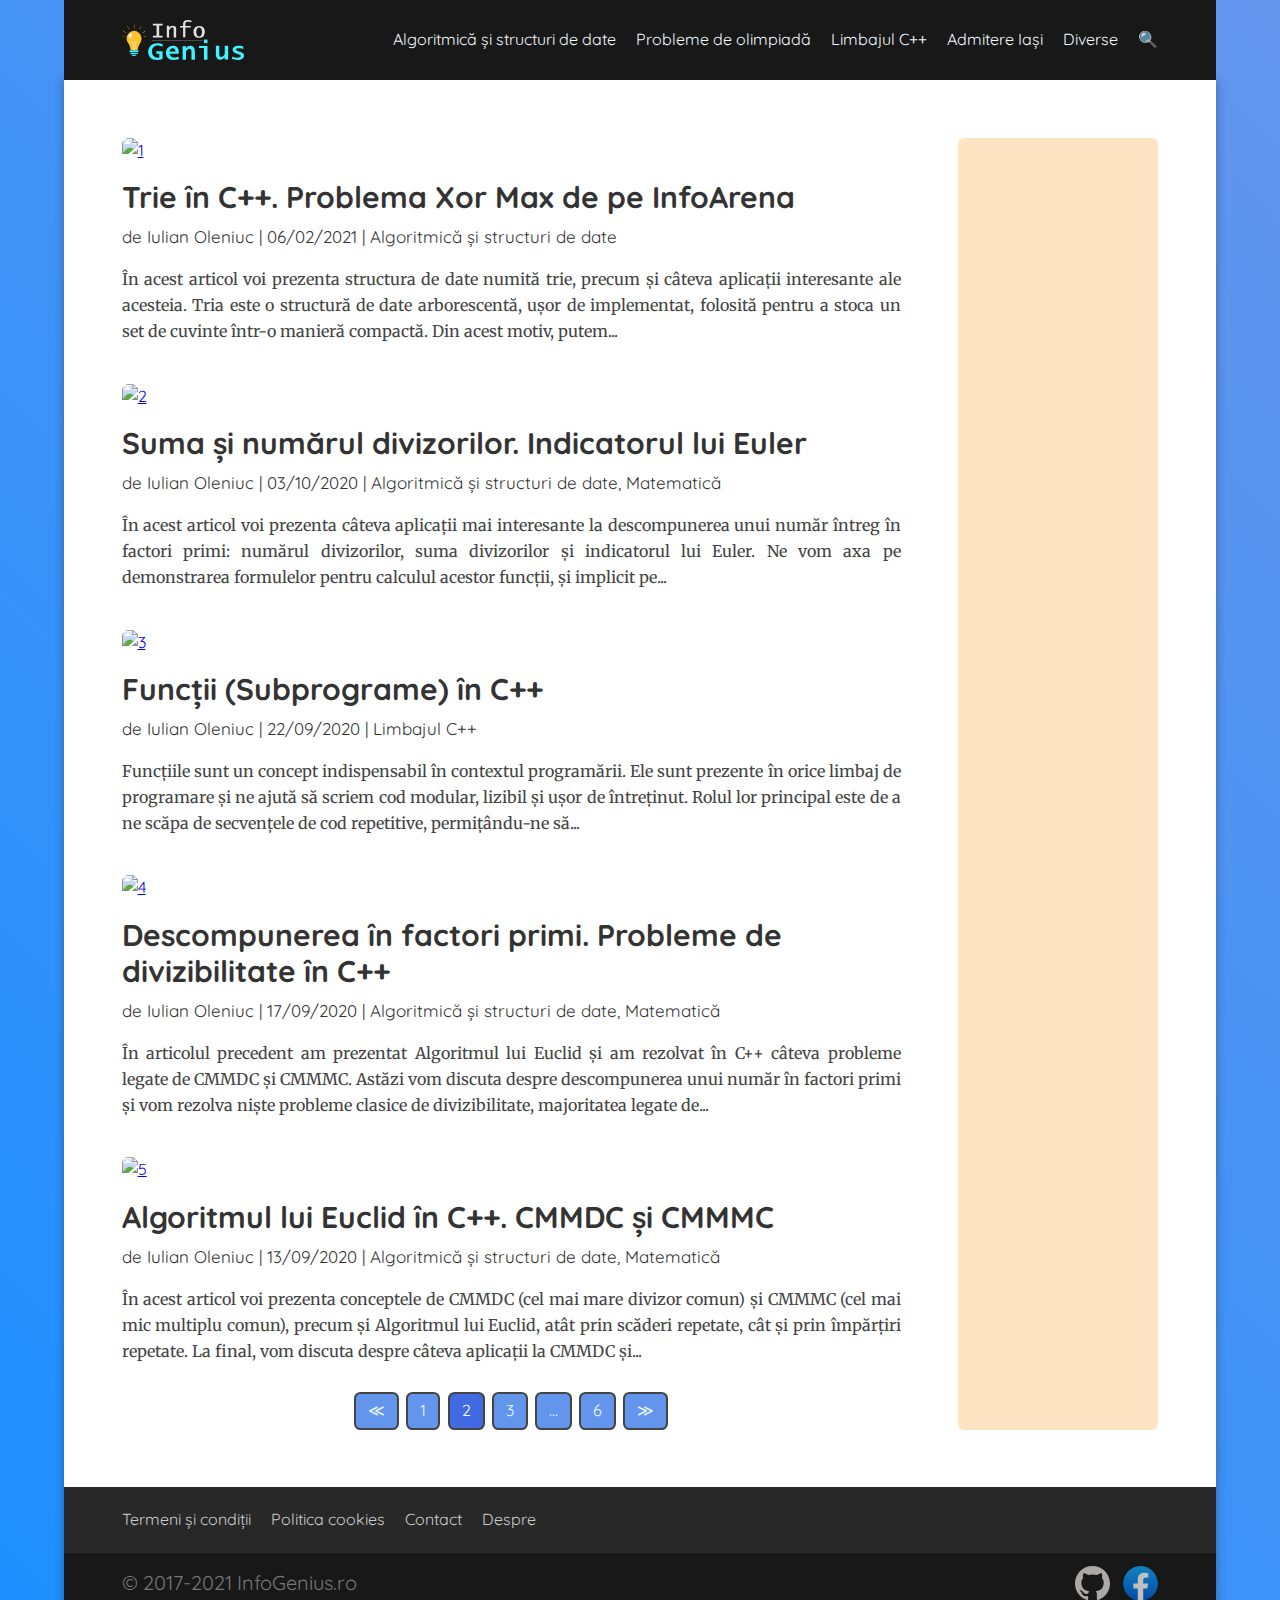
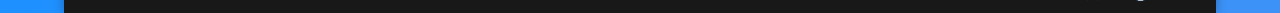
==== index.html @ e190d0b4 "Added pagination" ====
<!DOCTYPE html>
<html lang="ro-RO">
  <head>
    <meta http-equiv="x-ua-compatible" content="ie=edge">
    <meta http-equiv="content-type" content="text/html; charset=UTF-8">
    <meta name="description" content="InfoGenius este un blog despre informatică și programare, unde prezentăm algoritmi celebri, rezolvăm probleme de olimpiadă și scriem tutoriale despre limbajul C++.">
    <meta name="keywords" content="informatică, programare, algoritmică, olimpiadă, c++">
    <meta name="author" content="Iulian Oleniuc">
    <meta name="viewport" content="width=device-width, initial-scale=1, maximum-scale=1, user-scalable=0">
    <link rel="stylesheet" href="style.css">
    <link rel="icon" href="favicon.png" sizes="314x314">
    <title>InfoGenius – Blog despre informatică și programare</title>
  </head>

  <body>
    <div class="main-container">
      <header>
        <nav>
          <div class="logo">
            <a href="index.html">
              <img src="logo.svg" alt="logo">
            </a>
            <span>v2.0</span>
          </div>
          <div class="categories">
            <ul class="small-screen">
              <li><a href="https://infogenius.ro/category/algoritmica-structuri-de-date/">📚</a></li>
              <li><a href="https://infogenius.ro/category/probleme-olimpiada/">🏅</a></li>
              <li><a href="https://infogenius.ro/category/limbajul-cpp/">👨‍💻</a></li>
              <li><a href="https://infogenius.ro/category/admitere-iasi/">🎓</a></li>
              <li><a href="https://infogenius.ro/category/diverse/">🎈</a></li>
              <li><a href="#!">🔍</a></li>
            </ul>
            <ul class="medium-screen">
              <li><a href="https://infogenius.ro/category/algoritmica-structuri-de-date/">Algoritmică</a></li>
              <li><a href="https://infogenius.ro/category/probleme-olimpiada/">Olimpiadă</a></li>
              <li><a href="https://infogenius.ro/category/limbajul-cpp/">C++</a></li>
              <li><a href="https://infogenius.ro/category/admitere-iasi/">Admitere</a></li>
              <li><a href="https://infogenius.ro/category/diverse/">Diverse</a></li>
              <li><a href="#!">🔍</a></li>
            </ul>
            <ul class="big-screen">
              <li><a href="https://infogenius.ro/category/algoritmica-structuri-de-date/">Algoritmică și structuri de date</a></li>
              <li><a href="https://infogenius.ro/category/probleme-olimpiada/">Probleme de olimpiadă</a></li>
              <li><a href="https://infogenius.ro/category/limbajul-cpp/">Limbajul C++</a></li>
              <li><a href="https://infogenius.ro/category/admitere-iasi/">Admitere Iași</a></li>
              <li><a href="https://infogenius.ro/category/diverse/">Diverse</a></li>
              <li><a href="#!">🔍</a></li>
            </ul>
          </div>
        </nav>
      </header>

      <section>
        <div class="article-list">
          <article>
            <a href="https://infogenius.ro/trie-aplicatii/">
              <img src="https://infogenius.ro/wp-content/uploads/2021/02/trie-cpp-1080x675.png.webp" alt="1">
            </a>
            <h2>
              <a href="https://infogenius.ro/trie-aplicatii/">
                Trie în C++. Problema Xor Max de pe InfoArena
              </a>
            </h2>
            <div class="article-meta">de Iulian Oleniuc | 06/02/2021 | <a href="https://infogenius.ro/category/algoritmica-structuri-de-date/">Algoritmică și structuri de date</a></div>
            <p>În acest articol voi prezenta structura de date numită trie, precum și câteva aplicații interesante ale acesteia. Tria este o structură de date arborescentă, ușor de implementat, folosită pentru a stoca un set de cuvinte într-o manieră compactă. Din acest motiv, putem...</p>
          </article>
          <article>
            <a href="https://infogenius.ro/suma-si-numarul-divizorilor-indicatorul-lui-euler/">
              <img src="https://infogenius.ro/wp-content/uploads/2020/10/suma-si-numarul-divizorilor-indicatorul-lui-euler-reup-1080x675.png.webp" alt="2">
            </a>
            <h2>
              <a href="https://infogenius.ro/suma-si-numarul-divizorilor-indicatorul-lui-euler/">
                Suma și numărul divizorilor. Indicatorul lui Euler
              </a>
            </h2>
            <div class="article-meta">de Iulian Oleniuc | 03/10/2020 | <a href="https://infogenius.ro/category/algoritmica-structuri-de-date/">Algoritmică și structuri de date</a>, <a href="https://infogenius.ro/category/algoritmica-structuri-de-date/matematica/">Matematică</a></div>
            <p>În acest articol voi prezenta câteva aplicații mai interesante la descompunerea unui număr întreg în factori primi: numărul divizorilor, suma divizorilor și indicatorul lui Euler. Ne vom axa pe demonstrarea formulelor pentru calculul acestor funcții, și implicit pe...</p>
          </article>
          <article>
            <a href="https://infogenius.ro/functii-cpp/">
              <img src="https://infogenius.ro/wp-content/uploads/2020/09/functii-cpp-1080x675.png.webp" alt="3">
            </a>
            <h2>
              <a href="https://infogenius.ro/functii-cpp/">
                Funcții (Subprograme) în C++
              </a>
            </h2>
            <div class="article-meta">de Iulian Oleniuc | 22/09/2020 | <a href="https://infogenius.ro/category/limbajul-cpp/">Limbajul C++</a></div>
            <p>Funcțiile sunt un concept indispensabil în contextul programării. Ele sunt prezente în orice limbaj de programare și ne ajută să scriem cod modular, lizibil și ușor de întreținut. Rolul lor principal este de a ne scăpa de secvențele de cod repetitive, permițându-ne să...</p>
          </article>
          <article>
            <a href="https://infogenius.ro/descompunerea-in-factori-primi-cpp/">
              <img src="https://infogenius.ro/wp-content/uploads/2020/09/descompunerea-in-factori-primi-cpp-1080x675.png.webp" alt="4">
            </a>
            <h2>
              <a href="https://infogenius.ro/descompunerea-in-factori-primi-cpp/">
                Descompunerea în factori primi. Probleme de divizibilitate în C++
              </a>
            </h2>
            <div class="article-meta">de Iulian Oleniuc | 17/09/2020 | <a href="https://infogenius.ro/category/algoritmica-structuri-de-date/">Algoritmică și structuri de date</a>, <a href="https://infogenius.ro/category/algoritmica-structuri-de-date/matematica/">Matematică</a></div>
            <p>În articolul precedent am prezentat Algoritmul lui Euclid și am rezolvat în C++ câteva probleme legate de CMMDC și CMMMC. Astăzi vom discuta despre descompunerea unui număr în factori primi și vom rezolva niște probleme clasice de divizibilitate, majoritatea legate de...</p>
          </article>
          <article>
            <a href="https://infogenius.ro/algoritmul-lui-euclid-cpp/">
              <img src="https://infogenius.ro/wp-content/uploads/2020/09/algoritmul-lui-euclid-cmmdc-cmmmc-1080x675.png.webp" alt="5">
            </a>
            <h2>
              <a href="https://infogenius.ro/algoritmul-lui-euclid-cpp/">
                Algoritmul lui Euclid în C++. CMMDC și CMMMC
              </a>
            </h2>
            <div class="article-meta">de Iulian Oleniuc | 13/09/2020 | <a href="https://infogenius.ro/category/algoritmica-structuri-de-date/">Algoritmică și structuri de date</a>, <a href="https://infogenius.ro/category/algoritmica-structuri-de-date/matematica/">Matematică</a></div>
            <p>În acest articol voi prezenta conceptele de CMMDC (cel mai mare divizor comun) și CMMMC (cel mai mic multiplu comun), precum și Algoritmul lui Euclid, atât prin scăderi repetate, cât și prin împărțiri repetate. La final, vom discuta despre câteva aplicații la CMMDC și...</p>
          </article>
          <div class="pagination">
            <span>
              <a href="https://infogenius.ro/page/1/">≪</a>
            </span>
            <span>
              <a href="https://infogenius.ro/page/1/">1</a>
            </span>
            <span class="active">
              <a href="index.html">2</a>
            </span>
            <span>
              <a href="https://infogenius.ro/page/3/">3</a>
            </span>
            <span class="separator">…</span>
            <span>
              <a href="https://infogenius.ro/page/6/">6</a>
            </span>
            <span>
              <a href="https://infogenius.ro/page/3/">≫</a>
            </span>
          </div>
        </div>

        <div class="sidebar">
        </div>
      </section>

      <footer>
        <nav>
          <ul>
            <li><a href="https://infogenius.ro/termeni-conditii/">Termeni și condiții</a></li>
            <li><a href="https://infogenius.ro/politica-cookies/">Politica cookies</a></li>
            <li><a href="https://infogenius.ro/contact/">Contact</a></li>
            <li><a href="https://infogenius.ro/despre/">Despre</a></li>
          </ul>
        </nav>
        <div class="footer-info">
          <div>© 2017-2021 <a href="index.html">InfoGenius.ro</a></div>
          <ul>
            <li>
              <a href="https://github.com/Gareth618/infogenius/" target="_blank">
                <img src="github.svg" alt="GitHub" id="github">
              </a>
            </li>
            <li>
              <a href="https://www.facebook.com/infogenius.ro/" target="_blank">
                <img src="facebook.svg" alt="FaceBook">
              </a>
            </li>
          </ul>
        </div>
      </footer>
    </div>
  </body>
</html>
---- style.css ----
@import url('https://fonts.googleapis.com/css2?family=Quicksand:wght@600;700&display=swap');
@import url('https://fonts.googleapis.com/css2?family=Merriweather:wght@400&display=swap');

* {
  box-sizing: border-box;
  font-family: 'Quicksand', sans-serif;
  line-height: 1.618;
}

html {
  -webkit-font-smoothing: antialiased;
  -moz-osx-font-smoothing: grayscale;
}

h1,
h2,
h3,
h4,
h5,
h6 {
  line-height: 1.2;
}

@media (max-width: 800px) {
  .medium-screen {
    display: none;
  }
  .big-screen {
    display: none;
  }
}

@media (min-width: 801px) and (max-width: 1250px) {
  .small-screen {
    display: none;
  }
  .big-screen {
    display: none;
  }
}

@media (min-width: 1251px) {
  .small-screen {
    display: none;
  }
  .medium-screen {
    display: none;
  }
}

/* ======= BODY ======= */

body {
  padding: 0;
  margin: 0;
  background: linear-gradient(45deg, dodgerblue, cornflowerblue);
}

.main-container {
  margin: 0 auto;
  width: 90%;
  max-width: 1800px;
  box-shadow: 0 0 10px 0 rgba(0, 0, 0, .3);
}

/* ======= GENERAL NAV ======= */

nav {
  display: flex;
  padding: 20px 5%;
  flex-direction: row;
  justify-content: space-between;
  justify-items: center;
  align-items: center;
  align-content: center;
}

nav ul {
  width: fit-content;
  margin: 0;
  padding: 0;
}

nav li {
  height: 100%;
  display: inline;
  margin-right: 1rem;
}

nav li:last-child {
  margin-right: 0;
}

@media (max-width: 800px) {
  nav li {
    margin-right: .3rem;
  }
}

/* ======= TOP NAV ======= */

header {
  position: fixed;
  top: 0;
  width: 90%;
  max-width: 1800px;
}

header nav {
  height: 80px;
  background-color: #181818;
}

.logo {
  height: 100%;
  margin-right: 5%;
}

.logo img {
  height: 100%;
}

.logo a {
  text-decoration: none;
}

.logo span {
  color: aliceblue;
  margin-left: .3rem;
  font-size: 0;
  transition: .3s;
}

.logo:hover span {
  font-size: inherit;
  transition: .3s;
}

.categories a {
  display: inline-block;
  color: aliceblue;
  text-decoration: none;
  font-size: 1rem;
  transition: .3s;
}

@media (max-width: 800px) {
  .categories a {
    font-size: 1.5rem;
  }
  .categories a:hover {
    transform: scale(1.5);
  }
}

.categories a:hover {
  color: lightskyblue;
  transition: .3s;
}

/* ======= ARTICLE LIST ======= */

section {
  margin-top: 80px;
  display: flex;
  flex-direction: row;
  flex-wrap: wrap;
  background-color: white;
}

.article-list {
  width: calc(85% - 200px);
  margin: 5% 0 5% 5%;
}

.sidebar {
  width: 200px;
  margin: 5%;
  min-height: 100px;
  background-color: bisque;
  border-radius: .4rem;
}

@media (max-width: 1000px) {
  .article-list {
    width: 100%;
    margin: 5%;
  }
  .sidebar {
    margin-top: 0;
    width: 100%;
  }
}

article {
  margin-bottom: 5%;
}

article:last-child {
  margin-bottom: 0;
}

article:last-child p {
  margin-bottom: 0;
}

article img {
  width: 100%;
  border-radius: .4rem;
}

article h2 {
  margin-top: 1rem;
  margin-bottom: .5rem;
  font-size: 30px;
  color: #333;
}

article h2 a {
  line-height: inherit;
  color: inherit;
  text-decoration: none;
  transition: .3s;
}

article h2 a:hover {
  color: cornflowerblue;
  transition: .3s;
}

.article-meta {
  font-size: 17px;
  color: #333;
}

.article-meta a {
  color: inherit;
  text-decoration: none;
  transition: .3s;
}

.article-meta a:hover {
  color: cornflowerblue;
  transition: .3s;
}

article p {
  margin-top: 1rem;
  font-family: 'Merriweather', serif;
  font-size: 16px;
  color: #444;
}

@media (min-width: 801px) {
  article p {
    text-align: justify;
  }
}

@media (max-width: 800px) {
  header {
    width: 100%;
  }
  .main-container {
    width: 100%;
  }
}

/* ======= PAGINATION ======= */

.pagination {
  margin-top: -1.5%;
  text-align: center;
  font-size: 1rem;
  color: aliceblue;
}

.pagination span {
  display: inline-block;
  margin: 0 .1rem;
  padding: 4px 12px;
  border: 2px solid #444;
  border-radius: .4rem;
  background-color: cornflowerblue;
  transition: .3s;
}

.pagination span:hover {
  background-color: dodgerblue;
  transition: .3s;
}

.pagination span.active {
  color: white;
  background-color: royalblue;
}

.pagination span.separator:hover {
  cursor: default;
  background-color: cornflowerblue;
}

.pagination a {
  color: inherit;
  text-decoration: none;
}

/* ======= BOTTOM NAV ======= */

footer nav {
  min-height: 60px;
  background-color: #282828;
}

footer nav a {
  display: inline-block;
  color: #ccc;
  text-decoration: none;
  font-size: 1rem;
  transition: .3s;
}

footer nav a:hover {
  color: #fff;
  transition: .3s;
}

.footer-info {
  height: 60px;
  display: flex;
  flex-direction: row;
  justify-content: space-between;
  background-color: #181818;
  padding: 20px 5%;
  align-items: center;
  font-size: 20px;
  color: #777;
}

.footer-info a {
  color: inherit;
  text-decoration: none;
  transition: .3s;
}

.footer-info a:hover {
  color: #ccc;
  transition: .3s;
}

.footer-info ul {
  width: fit-content;
  height: 35px;
  margin: 0;
  padding: 0;
}

.footer-info li {
  display: inline;
  margin-right: .5rem;
}

.footer-info li:last-child {
  margin-right: 0;
}

@media (max-width: 800px) {
  .footer-info li {
    margin-right: .3rem;
  }
}

.footer-info img {
  height: 100%;
  filter: brightness(.75);
  transition: .3s;
}

.footer-info img:hover {
  filter: brightness(1);
  transition: .3s;
}

#github {
  filter: invert(1) brightness(.75);
}

#github:hover {
  filter: invert(1) brightness(1);
}
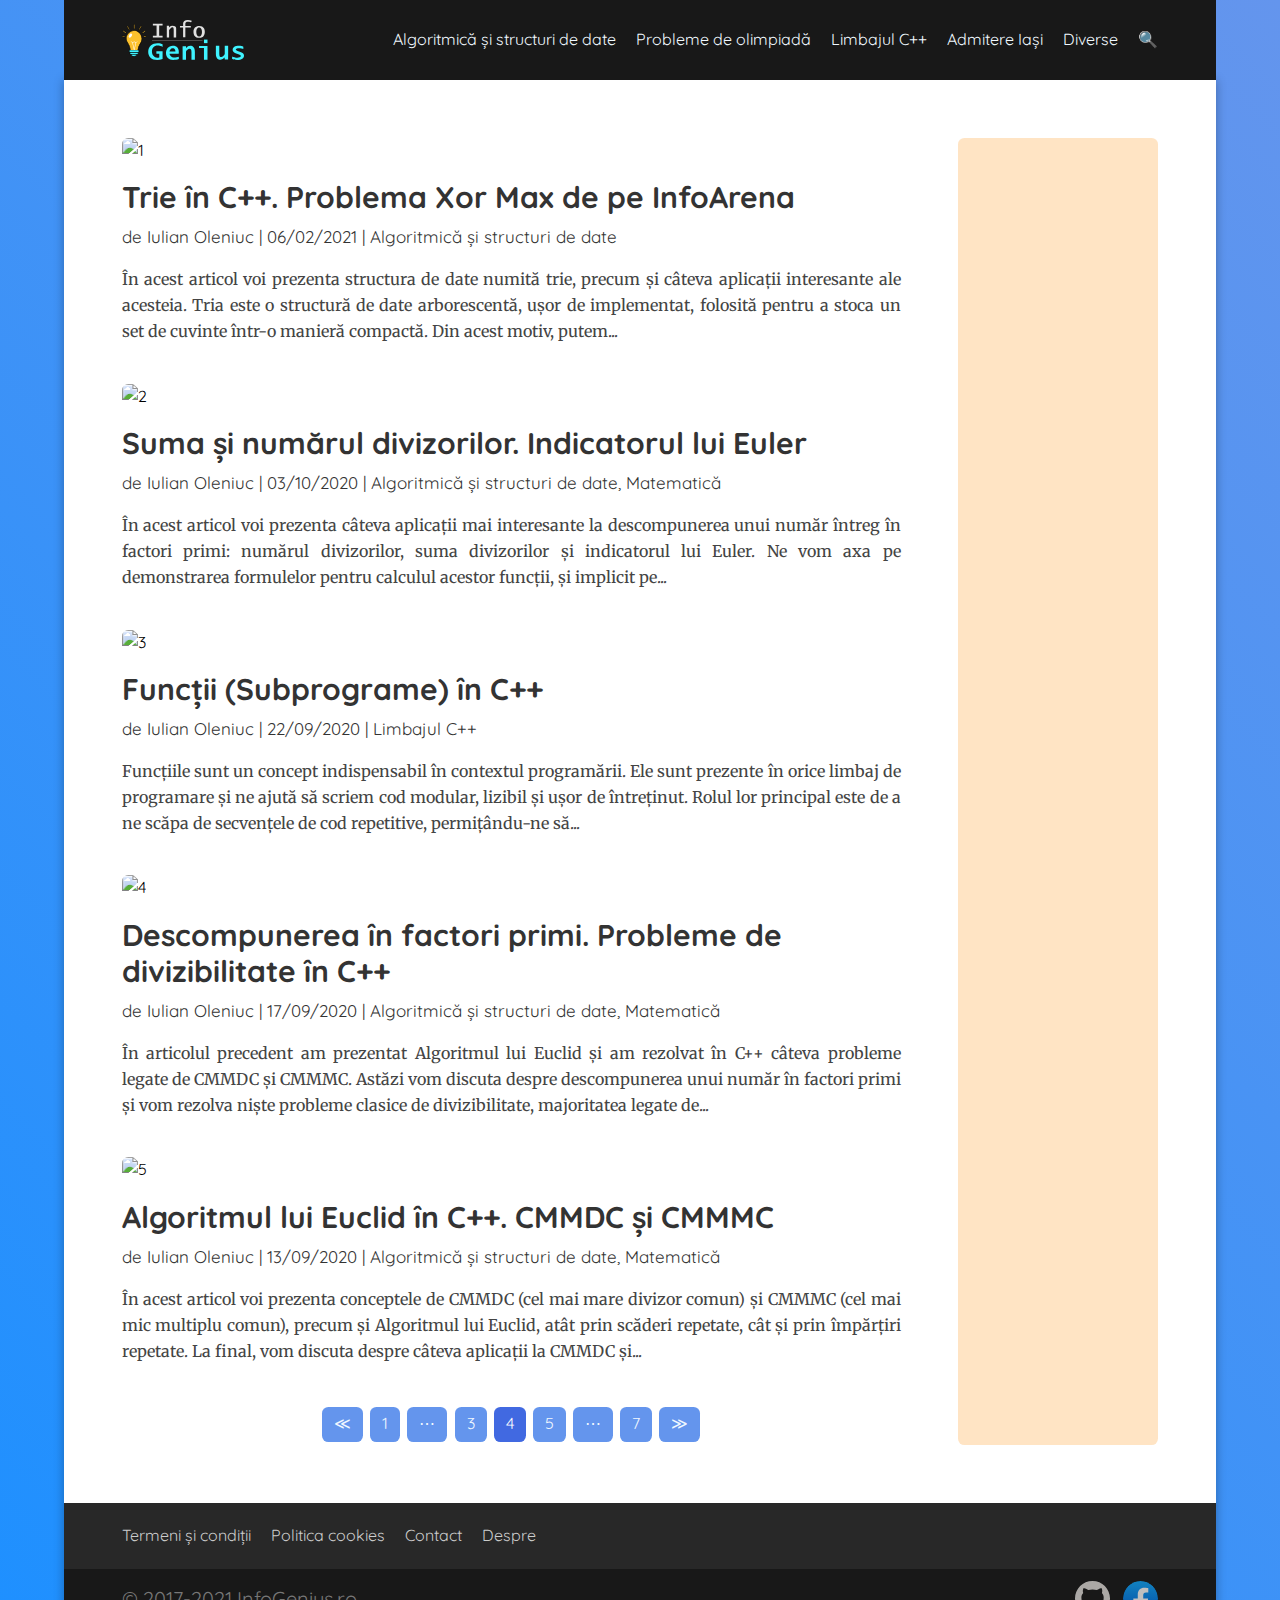
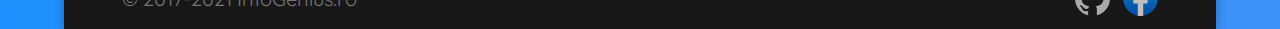
==== commit fd0d001c: "Some refactoring and new features" ====
--- a/index.html
+++ b/index.html
@@ -15,7 +15,7 @@
   <body>
     <div class="main-container">
       <header>
-        <nav>
+        <nav id="navbar">
           <div class="logo">
             <a href="index.html">
               <img src="logo.svg" alt="logo">
@@ -115,23 +115,27 @@
           </article>
           <div class="pagination">
             <span>
-              <a href="https://infogenius.ro/page/1/">≪</a>
+              <a href="https://infogenius.ro/page/3/">≪</a>
             </span>
             <span>
               <a href="https://infogenius.ro/page/1/">1</a>
             </span>
-            <span class="active">
-              <a href="index.html">2</a>
-            </span>
+            <span class="separator">⋯</span>
             <span>
               <a href="https://infogenius.ro/page/3/">3</a>
             </span>
-            <span class="separator">…</span>
-            <span>
-              <a href="https://infogenius.ro/page/6/">6</a>
+            <span class="active">
+              <a href="index.html">4</a>
             </span>
             <span>
-              <a href="https://infogenius.ro/page/3/">≫</a>
+              <a href="https://infogenius.ro/page/5/">5</a>
+            </span>
+            <span class="separator">⋯</span>
+            <span>
+              <a href="https://infogenius.ro/page/7/">7</a>
+            </span>
+            <span>
+              <a href="https://infogenius.ro/page/5/">≫</a>
             </span>
           </div>
         </div>
@@ -166,5 +170,18 @@
         </div>
       </footer>
     </div>
+
+    <script>
+      window.onscroll = function() {
+        if (document.body.scrollTop > 80 || document.documentElement.scrollTop > 80) {
+          document.getElementById("navbar").style.height = "60px";
+          document.getElementById("navbar").style.padding = "15px 5%";
+        }
+        else {
+          document.getElementById("navbar").style.height = "80px";
+          document.getElementById("navbar").style.padding = "20px 5%";
+        }
+      };
+    </script>
   </body>
 </html>
--- a/style.css
+++ b/style.css
@@ -21,6 +21,17 @@
   line-height: 1.2;
 }
 
+a {
+  color: inherit;
+  line-height: inherit;
+  text-decoration: none;
+  transition: color .3s;
+}
+
+a:hover {
+  transition: color .3s;
+}
+
 @media (max-width: 800px) {
   .medium-screen {
     display: none;
@@ -70,30 +81,24 @@
   padding: 20px 5%;
   flex-direction: row;
   justify-content: space-between;
-  justify-items: center;
   align-items: center;
-  align-content: center;
 }
 
 nav ul {
   width: fit-content;
   margin: 0;
   padding: 0;
+  cursor: default;
 }
 
 nav li {
-  height: 100%;
   display: inline;
-  margin-right: 1rem;
-}
-
-nav li:last-child {
-  margin-right: 0;
+  margin: 0 .5rem;
 }
 
 @media (max-width: 800px) {
   nav li {
-    margin-right: .3rem;
+    margin: 0 .15rem;
   }
 }
 
@@ -109,6 +114,17 @@
 header nav {
   height: 80px;
   background-color: #181818;
+  transition: .3s;
+}
+
+header ul {
+  margin-right: -.5rem;
+}
+
+@media (max-width: 800px) {
+  header ul {
+    margin-right: -.15rem;
+  }
 }
 
 .logo {
@@ -118,44 +134,41 @@
 
 .logo img {
   height: 100%;
-}
-
-.logo a {
-  text-decoration: none;
 }
 
 .logo span {
   color: aliceblue;
   margin-left: .3rem;
   font-size: 0;
-  transition: .3s;
+  transition: font-size .3s;
+  cursor: default;
 }
 
 .logo:hover span {
   font-size: inherit;
-  transition: .3s;
+  transition: font-size .3s;
 }
 
 .categories a {
   display: inline-block;
   color: aliceblue;
-  text-decoration: none;
   font-size: 1rem;
-  transition: .3s;
+  padding: .75rem 0;
 }
 
 @media (max-width: 800px) {
   .categories a {
     font-size: 1.5rem;
+    transition: transform .3s;
   }
   .categories a:hover {
     transform: scale(1.5);
+    transition: transform .3s;
   }
 }
 
 .categories a:hover {
   color: lightskyblue;
-  transition: .3s;
 }
 
 /* ======= ARTICLE LIST ======= */
@@ -187,21 +200,12 @@
     margin: 5%;
   }
   .sidebar {
-    margin-top: 0;
-    width: 100%;
+    display: none;
   }
 }
 
 article {
   margin-bottom: 5%;
-}
-
-article:last-child {
-  margin-bottom: 0;
-}
-
-article:last-child p {
-  margin-bottom: 0;
 }
 
 article img {
@@ -216,16 +220,8 @@
   color: #333;
 }
 
-article h2 a {
-  line-height: inherit;
-  color: inherit;
-  text-decoration: none;
-  transition: .3s;
-}
-
 article h2 a:hover {
-  color: cornflowerblue;
-  transition: .3s;
+  color: dodgerblue;
 }
 
 .article-meta {
@@ -233,15 +229,8 @@
   color: #333;
 }
 
-.article-meta a {
-  color: inherit;
-  text-decoration: none;
-  transition: .3s;
-}
-
 .article-meta a:hover {
-  color: cornflowerblue;
-  transition: .3s;
+  color: dodgerblue;
 }
 
 article p {
@@ -269,25 +258,21 @@
 /* ======= PAGINATION ======= */
 
 .pagination {
-  margin-top: -1.5%;
   text-align: center;
   font-size: 1rem;
   color: aliceblue;
+  cursor: default;
 }
 
 .pagination span {
   display: inline-block;
-  margin: 0 .1rem;
-  padding: 4px 12px;
-  border: 2px solid #444;
+  margin: .2rem .1rem;
   border-radius: .4rem;
   background-color: cornflowerblue;
-  transition: .3s;
 }
 
 .pagination span:hover {
   background-color: dodgerblue;
-  transition: .3s;
 }
 
 .pagination span.active {
@@ -295,17 +280,30 @@
   background-color: royalblue;
 }
 
+.pagination span a {
+  display: inline-block;
+  padding: .3rem .75rem;
+}
+
+.pagination span.separator {
+  padding: .3rem .75rem;
+}
+
 .pagination span.separator:hover {
-  cursor: default;
   background-color: cornflowerblue;
 }
 
-.pagination a {
-  color: inherit;
-  text-decoration: none;
-}
-
 /* ======= BOTTOM NAV ======= */
+
+footer nav ul {
+  margin-left: -.5rem;
+}
+
+@media (max-width: 800px) {
+  footer nav ul {
+    margin-left: -.15rem;
+  }
+}
 
 footer nav {
   min-height: 60px;
@@ -313,72 +311,67 @@
 }
 
 footer nav a {
-  display: inline-block;
   color: #ccc;
-  text-decoration: none;
   font-size: 1rem;
-  transition: .3s;
+  white-space: nowrap;
+  padding: .75rem 0;
 }
 
 footer nav a:hover {
   color: #fff;
-  transition: .3s;
 }
 
 .footer-info {
-  height: 60px;
+  min-height: 60px;
   display: flex;
   flex-direction: row;
   justify-content: space-between;
   background-color: #181818;
-  padding: 20px 5%;
+  padding: 0 5%;
   align-items: center;
   font-size: 20px;
   color: #777;
 }
 
-.footer-info a {
-  color: inherit;
-  text-decoration: none;
-  transition: .3s;
+.footer-info div {
+  line-height: 1.3;
+  padding: 15px 0;
 }
 
 .footer-info a:hover {
   color: #ccc;
-  transition: .3s;
 }
 
 .footer-info ul {
-  width: fit-content;
+  min-width: fit-content;
   height: 35px;
-  margin: 0;
+  margin: 0 -.25rem 0 0;
   padding: 0;
 }
 
 .footer-info li {
   display: inline;
-  margin-right: .5rem;
-}
-
-.footer-info li:last-child {
-  margin-right: 0;
+  margin: 0 .25rem;
 }
 
 @media (max-width: 800px) {
   .footer-info li {
-    margin-right: .3rem;
+    margin: 0 .15rem;
+  }
+  .footer-info ul {
+    margin: 0 -.15rem 0 0;
   }
 }
 
 .footer-info img {
   height: 100%;
   filter: brightness(.75);
-  transition: .3s;
+  transition: filter .3s;
 }
 
 .footer-info img:hover {
   filter: brightness(1);
-  transition: .3s;
+  transition: filter .3s;
 }
 
 #github {
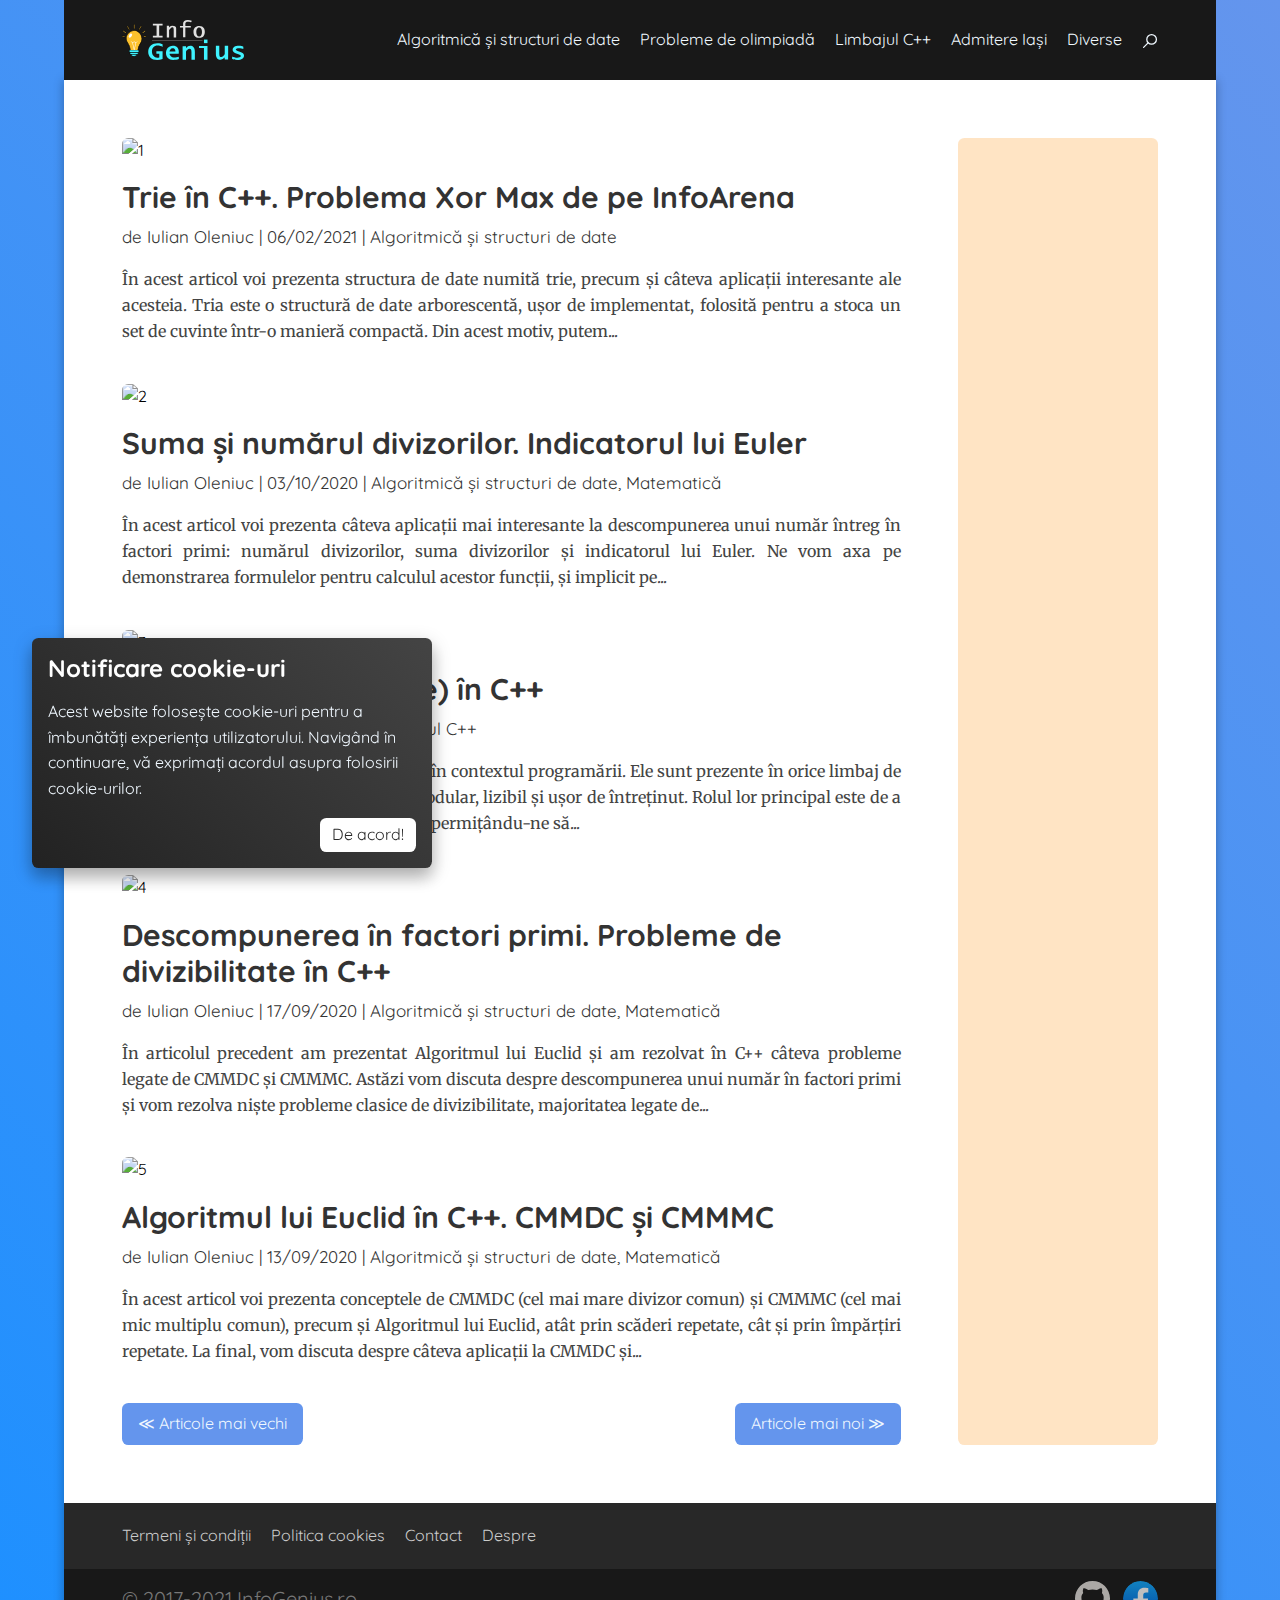
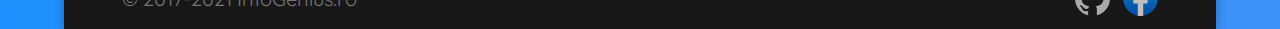
==== commit 65192ec2: "Added cookie notice, back to top menu and more" ====
--- a/index.html
+++ b/index.html
@@ -29,7 +29,14 @@
               <li><a href="https://infogenius.ro/category/limbajul-cpp/">👨‍💻</a></li>
               <li><a href="https://infogenius.ro/category/admitere-iasi/">🎓</a></li>
               <li><a href="https://infogenius.ro/category/diverse/">🎈</a></li>
-              <li><a href="#!">🔍</a></li>
+              <li>
+                <a href="#!">
+                  <svg fill='none' stroke='#f0f8ff' stroke-width='8' stroke-dashoffset='0' stroke-dasharray='0' stroke-linecap='round' stroke-linejoin='round' xmlns='http://www.w3.org/2000/svg' viewBox='0 0 100 100'>
+                    <circle cx="60" cy="40" r="30"></circle>
+                    <line x1="10" y1="90" x2="38" y2="62"></line>
+                  </svg>
+                </a>
+              </li>
             </ul>
             <ul class="medium-screen">
               <li><a href="https://infogenius.ro/category/algoritmica-structuri-de-date/">Algoritmică</a></li>
@@ -37,7 +44,14 @@
               <li><a href="https://infogenius.ro/category/limbajul-cpp/">C++</a></li>
               <li><a href="https://infogenius.ro/category/admitere-iasi/">Admitere</a></li>
               <li><a href="https://infogenius.ro/category/diverse/">Diverse</a></li>
-              <li><a href="#!">🔍</a></li>
+              <li>
+                <a href="#!">
+                  <svg style="width: 1rem" fill='none' stroke='#f0f8ff' stroke-width='8' stroke-dashoffset='0' stroke-dasharray='0' stroke-linecap='round' stroke-linejoin='round' xmlns='http://www.w3.org/2000/svg' viewBox='0 0 100 100'>
+                    <circle cx="60" cy="40" r="30"></circle>
+                    <line x1="10" y1="90" x2="38" y2="62"></line>
+                  </svg>
+                </a>
+              </li>
             </ul>
             <ul class="big-screen">
               <li><a href="https://infogenius.ro/category/algoritmica-structuri-de-date/">Algoritmică și structuri de date</a></li>
@@ -45,7 +59,14 @@
               <li><a href="https://infogenius.ro/category/limbajul-cpp/">Limbajul C++</a></li>
               <li><a href="https://infogenius.ro/category/admitere-iasi/">Admitere Iași</a></li>
               <li><a href="https://infogenius.ro/category/diverse/">Diverse</a></li>
-              <li><a href="#!">🔍</a></li>
+              <li>
+                <a href="#!">
+                  <svg fill='none' stroke='#f0f8ff' stroke-width='8' stroke-dashoffset='0' stroke-dasharray='0' stroke-linecap='round' stroke-linejoin='round' xmlns='http://www.w3.org/2000/svg' viewBox='0 0 100 100'>
+                    <circle cx="60" cy="40" r="30"></circle>
+                    <line x1="10" y1="90" x2="38" y2="62"></line>
+                  </svg>
+                </a>
+              </li>
             </ul>
           </div>
         </nav>
@@ -113,30 +134,14 @@
             <div class="article-meta">de Iulian Oleniuc | 13/09/2020 | <a href="https://infogenius.ro/category/algoritmica-structuri-de-date/">Algoritmică și structuri de date</a>, <a href="https://infogenius.ro/category/algoritmica-structuri-de-date/matematica/">Matematică</a></div>
             <p>În acest articol voi prezenta conceptele de CMMDC (cel mai mare divizor comun) și CMMMC (cel mai mic multiplu comun), precum și Algoritmul lui Euclid, atât prin scăderi repetate, cât și prin împărțiri repetate. La final, vom discuta despre câteva aplicații la CMMDC și...</p>
           </article>
-          <div class="pagination">
-            <span>
-              <a href="https://infogenius.ro/page/3/">≪</a>
-            </span>
-            <span>
-              <a href="https://infogenius.ro/page/1/">1</a>
-            </span>
-            <span class="separator">⋯</span>
-            <span>
-              <a href="https://infogenius.ro/page/3/">3</a>
-            </span>
-            <span class="active">
-              <a href="index.html">4</a>
-            </span>
-            <span>
-              <a href="https://infogenius.ro/page/5/">5</a>
-            </span>
-            <span class="separator">⋯</span>
-            <span>
-              <a href="https://infogenius.ro/page/7/">7</a>
-            </span>
-            <span>
-              <a href="https://infogenius.ro/page/5/">≫</a>
-            </span>
+
+          <div class="pagination small-screen">
+            <a href="https://infogenius.ro/page/3/">≪ Older</a>
+            <a href="https://infogenius.ro/page/1/">Newer ≫</a>
+          </div>
+          <div class="pagination big-screen">
+            <a href="https://infogenius.ro/page/3/">≪ Articole mai vechi</a>
+            <a href="https://infogenius.ro/page/1/">Articole mai noi ≫</a>
           </div>
         </div>
 
@@ -168,20 +173,44 @@
             </li>
           </ul>
         </div>
+        <button type="button" id="back-to-top">☝️</button>
+
+        <div id="cookie-notice">
+          <h2>Notificare cookie-uri</h2>
+          <p>
+            Acest website folosește cookie-uri pentru a îmbunătăți experiența utilizatorului.
+            Navigând în continuare, vă exprimați acordul asupra folosirii cookie-urilor.
+          </p>
+          <button type="button" onclick="acceptCookies()">De acord!</button>
+        </div>
       </footer>
     </div>
 
     <script>
-      window.onscroll = function() {
+      window.onscroll = () => {
         if (document.body.scrollTop > 80 || document.documentElement.scrollTop > 80) {
           document.getElementById("navbar").style.height = "60px";
           document.getElementById("navbar").style.padding = "15px 5%";
+          document.getElementById("back-to-top").style.right = "0";
         }
         else {
           document.getElementById("navbar").style.height = "80px";
           document.getElementById("navbar").style.padding = "20px 5%";
+          document.getElementById("back-to-top").style.right = "-3.5%";
         }
       };
+
+      document.getElementById("back-to-top").addEventListener("click", () => {
+        document.documentElement.scrollTo({
+          top: 0,
+          behavior: "smooth"
+        });
+      });
+
+      function acceptCookies() {
+        document.getElementById("cookie-notice").style.display = "none";
+        // TODO
+      }
     </script>
   </body>
 </html>
--- a/style.css
+++ b/style.css
@@ -32,6 +32,15 @@
   transition: color .3s;
 }
 
+svg {
+  height: 1rem;
+  vertical-align: middle;
+}
+
+button {
+  outline: none;
+}
+
 @media (max-width: 800px) {
   .medium-screen {
     display: none;
@@ -165,6 +174,9 @@
     transform: scale(1.5);
     transition: transform .3s;
   }
+  svg {
+    height: 1.5rem;
+  }
 }
 
 .categories a:hover {
@@ -258,39 +270,35 @@
 /* ======= PAGINATION ======= */
 
 .pagination {
-  text-align: center;
+  display: flex;
+  justify-content: space-between;
   font-size: 1rem;
   color: aliceblue;
   cursor: default;
 }
 
-.pagination span {
-  display: inline-block;
-  margin: .2rem .1rem;
+.pagination a {
+  padding: .5rem 1rem;
+  background-color: cornflowerblue;
   border-radius: .4rem;
-  background-color: cornflowerblue;
-}
-
-.pagination span:hover {
+  transition: background-color .3s;
+}
+
+.pagination a:hover {
   background-color: dodgerblue;
-}
-
-.pagination span.active {
-  color: white;
-  background-color: royalblue;
-}
-
-.pagination span a {
-  display: inline-block;
-  padding: .3rem .75rem;
-}
-
-.pagination span.separator {
-  padding: .3rem .75rem;
-}
-
-.pagination span.separator:hover {
-  background-color: cornflowerblue;
+  transition: background-color .3s;
+}
+
+@media (max-width: 400px) {
+  .pagination.big-screen {
+    display: none;
+  }
+}
+
+@media (min-width: 401px) {
+  .pagination.small-screen {
+    display: none;
+  }
 }
 
 /* ======= BOTTOM NAV ======= */
@@ -381,3 +389,83 @@
 #github:hover {
   filter: invert(1) brightness(1);
 }
+
+/* ======= BACK TO TOP BUTTON ======= */
+
+#back-to-top {
+  position: fixed;
+  right: -3.5%;
+  bottom: 70px;
+  width: 3.5%;
+  height: 40px;
+  border: none;
+  border-radius: .4rem 0 0 .4rem;
+  background-color: #333;
+  font-size: 1.25rem;
+  transition: right .3s;
+}
+
+#back-to-top:hover {
+  cursor: pointer;
+}
+
+@media (max-width: 800px) {
+  #back-to-top {
+    display: none;
+  }
+}
+
+/* ======= COOKIE NOTICE ======= */
+
+#cookie-notice {
+  position: fixed;
+  left: 2rem;
+  bottom: 2rem;
+  width: 400px;
+  background: linear-gradient(45deg, #222, #444);
+  border-radius: .4rem;
+  padding: 1rem;
+  box-shadow: 0 10px 16px 0 rgba(0, 0, 0, .2), 0 6px 20px 0 rgba(0, 0, 0, .19);
+}
+
+#cookie-notice h2 {
+  margin: 0;
+  color: white;
+}
+
+#cookie-notice p {
+  color: aliceblue;
+}
+
+#cookie-notice button {
+  float: right;
+  border: none;
+  border-radius: .4rem;
+  background-color: white;
+  color: #282828;
+  font-size: 1rem;
+  padding: .25rem .75rem;
+  transition: .3s;
+  transition-property: background-color, color;
+}
+
+#cookie-notice button:hover {
+  cursor: pointer;
+  color: white;
+  background-color: cornflowerblue;
+  transition: .3s;
+  transition-property: background-color, color;
+}
+
+@media (max-width: 800px) {
+  #cookie-notice {
+    left: 0;
+    bottom: 0;
+    width: 100%;
+    border-radius: 0;
+    text-align: center;
+  }
+  #cookie-notice button {
+    float: none;
+  }
+}
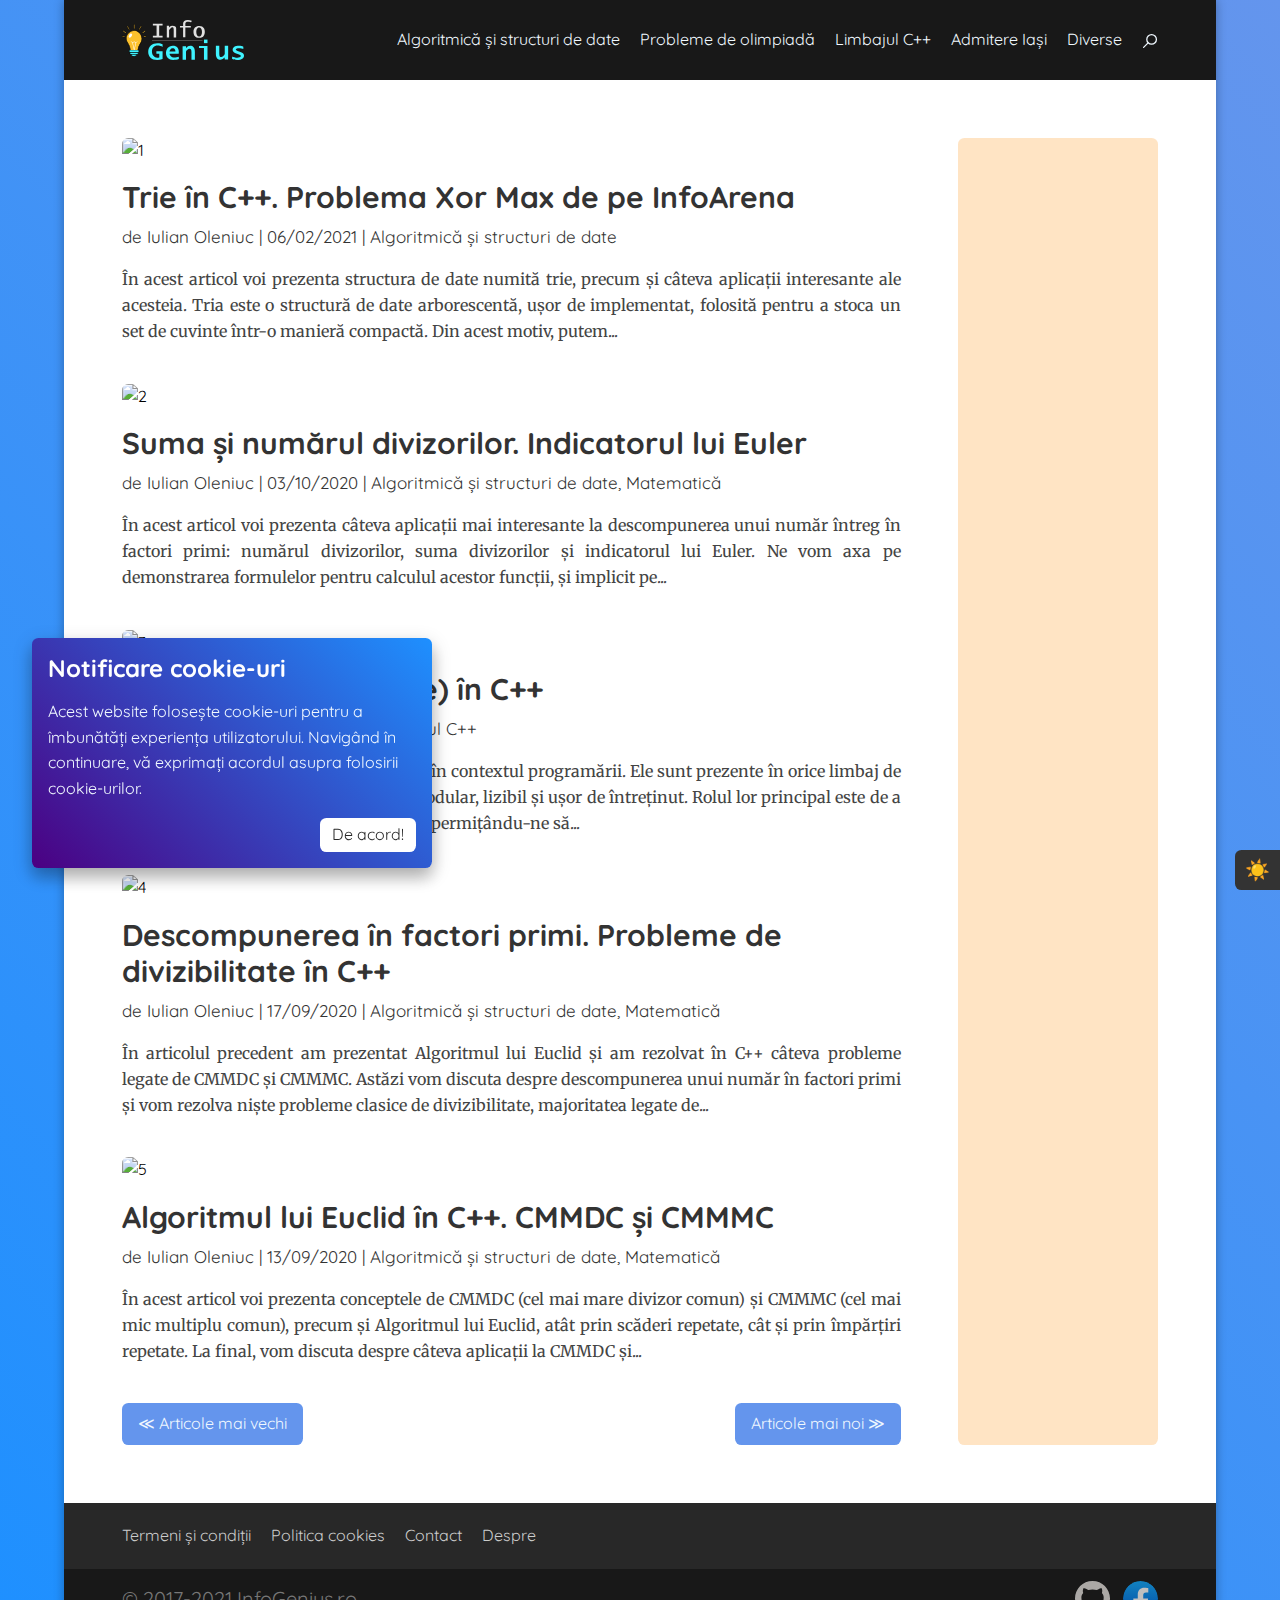
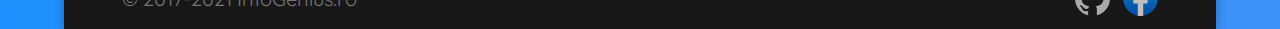
==== commit 92ba64c0: "Added dark mode and cookies" ====
--- a/index.html
+++ b/index.html
@@ -174,6 +174,7 @@
           </ul>
         </div>
         <button type="button" id="back-to-top">☝️</button>
+        <button type="button" id="theme">☀️</button>
 
         <div id="cookie-notice">
           <h2>Notificare cookie-uri</h2>
@@ -187,6 +188,26 @@
     </div>
 
     <script>
+      function getCookie(cookie) {
+        const beg = "^(?:.*;)?\\s*";
+        const end = "\\s*=\\s*([^;]+)(?:.*)?$";
+        const reg = new RegExp(beg + cookie + end);
+        const ans = (document.cookie.match(reg) || [, null])[1];
+        return (ans === null ? null : parseInt(ans));
+      }
+      function setCookie(cookie, value, expiration) {
+        document.cookie = cookie + "=" + value + "; expires=" + expiration.toUTCString();
+      }
+
+      if (getCookie("cookie-notice") !== null)
+        document.getElementById("cookie-notice").style.display = "none";
+      function acceptCookies() {
+        let date = new Date();
+        date.setDate(date.getDate() + 120);
+        setCookie("cookie-notice", 1, date);
+        document.getElementById("cookie-notice").style.display = "none";
+      }
+
       window.onscroll = () => {
         if (document.body.scrollTop > 80 || document.documentElement.scrollTop > 80) {
           document.getElementById("navbar").style.height = "60px";
@@ -199,7 +220,6 @@
           document.getElementById("back-to-top").style.right = "-3.5%";
         }
       };
-
       document.getElementById("back-to-top").addEventListener("click", () => {
         document.documentElement.scrollTo({
           top: 0,
@@ -207,10 +227,21 @@
         });
       });
 
-      function acceptCookies() {
-        document.getElementById("cookie-notice").style.display = "none";
-        // TODO
-      }
+      function changeTheme(theme) {
+        document.getElementById("theme").innerText = ["☀️", "🌙"][theme];
+        document.documentElement.style.setProperty("--bg-color", ["white", "#383838"][theme]);
+        document.documentElement.style.setProperty("--sidebar-color", ["bisque", "darkgray"][theme]);
+        document.documentElement.style.setProperty("--title-color", ["#333", "white"][theme]);
+        document.documentElement.style.setProperty("--excerpt-color", ["#444", "white"][theme]);
+        document.documentElement.style.setProperty("--hover-color", ["dodgerblue", "#7db0ff"][theme]);
+      }
+      if (getCookie("theme") === null)
+        setCookie("theme", 0, new Date(9999, 0, 1));
+      changeTheme(getCookie("theme"));
+      document.getElementById("theme").addEventListener("click", () => {
+        setCookie("theme", getCookie("theme") ^ 1, new Date(9999, 0, 1));
+        changeTheme(getCookie("theme"));
+      });
     </script>
   </body>
 </html>
--- a/style.css
+++ b/style.css
@@ -1,5 +1,13 @@
 @import url('https://fonts.googleapis.com/css2?family=Quicksand:wght@600;700&display=swap');
 @import url('https://fonts.googleapis.com/css2?family=Merriweather:wght@400&display=swap');
+
+:root {
+  --bg-color: white;
+  --sidebar-color: bisque;
+  --title-color: #333;
+  --excerpt-color: #444;
+  --hover-color: dodgerblue;
+}
 
 * {
   box-sizing: border-box;
@@ -186,24 +194,27 @@
 /* ======= ARTICLE LIST ======= */
 
 section {
-  margin-top: 80px;
+  padding-top: 80px;
   display: flex;
   flex-direction: row;
   flex-wrap: wrap;
-  background-color: white;
+  background-color: var(--bg-color);
+  transition: background-color .3s;
 }
 
 .article-list {
   width: calc(85% - 200px);
   margin: 5% 0 5% 5%;
+  transition: color .3s;
 }
 
 .sidebar {
   width: 200px;
   margin: 5%;
   min-height: 100px;
-  background-color: bisque;
+  background-color: var(--sidebar-color);
   border-radius: .4rem;
+  transition: background-color .3s;
 }
 
 @media (max-width: 1000px) {
@@ -229,27 +240,27 @@
   margin-top: 1rem;
   margin-bottom: .5rem;
   font-size: 30px;
-  color: #333;
+  color: var(--title-color);
 }
 
 article h2 a:hover {
-  color: dodgerblue;
+  color: var(--hover-color);
 }
 
 .article-meta {
   font-size: 17px;
-  color: #333;
+  color: var(--title-color);
 }
 
 .article-meta a:hover {
-  color: dodgerblue;
+  color: var(--hover-color);
 }
 
 article p {
   margin-top: 1rem;
   font-family: 'Merriweather', serif;
   font-size: 16px;
-  color: #444;
+  color: var(--excerpt-color);
 }
 
 @media (min-width: 801px) {
@@ -415,6 +426,31 @@
   }
 }
 
+/* ======= THEME BUTTON ======= */
+
+#theme {
+  position: fixed;
+  right: 0;
+  bottom: 10px;
+  width: 3.5%;
+  height: 40px;
+  border: none;
+  border-radius: .4rem 0 0 .4rem;
+  background-color: #333;
+  font-size: 1.25rem;
+  transition: right .3s;
+}
+
+#theme:hover {
+  cursor: pointer;
+}
+
+@media (max-width: 800px) {
+  #theme {
+    display: none;
+  }
+}
+
 /* ======= COOKIE NOTICE ======= */
 
 #cookie-notice {
@@ -422,7 +458,7 @@
   left: 2rem;
   bottom: 2rem;
   width: 400px;
-  background: linear-gradient(45deg, #222, #444);
+  background: linear-gradient(45deg, indigo, dodgerblue);
   border-radius: .4rem;
   padding: 1rem;
   box-shadow: 0 10px 16px 0 rgba(0, 0, 0, .2), 0 6px 20px 0 rgba(0, 0, 0, .19);
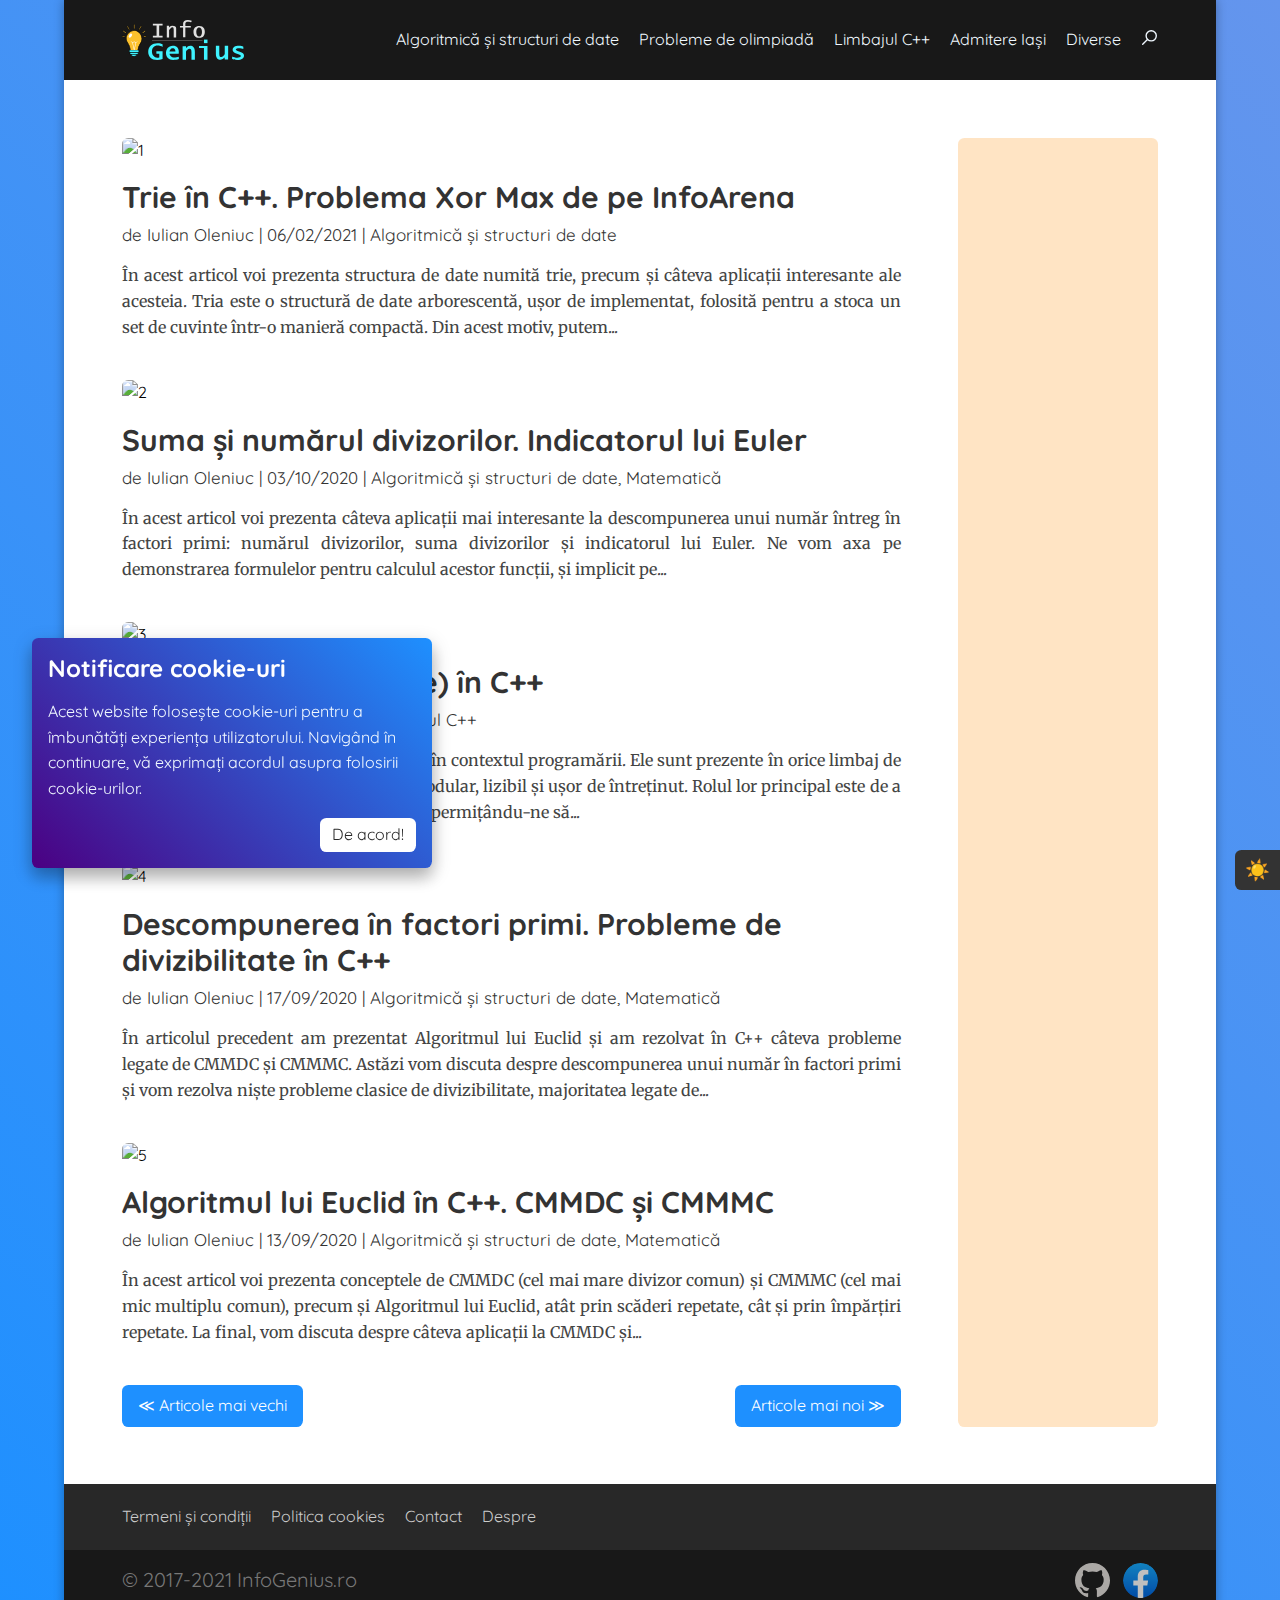
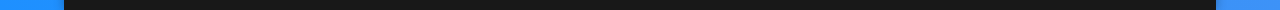
==== commit 9ad2de4c: "Added dropdown menu" ====
--- a/index.html
+++ b/index.html
@@ -6,7 +6,8 @@
     <meta name="description" content="InfoGenius este un blog despre informatică și programare, unde prezentăm algoritmi celebri, rezolvăm probleme de olimpiadă și scriem tutoriale despre limbajul C++.">
     <meta name="keywords" content="informatică, programare, algoritmică, olimpiadă, c++">
     <meta name="author" content="Iulian Oleniuc">
-    <meta name="viewport" content="width=device-width, initial-scale=1, maximum-scale=1, user-scalable=0">
+    <meta name="viewport" content="width=device-width, initial-scale=1, maximum-scale=5">
+    <script src="script.js" async></script>
     <link rel="stylesheet" href="style.css">
     <link rel="icon" href="favicon.png" sizes="314x314">
     <title>InfoGenius – Blog despre informatică și programare</title>
@@ -14,9 +15,19 @@
 
   <body>
     <div class="main-container">
+      <div id="dropdown-menu">
+        <ul>
+          <li><a href="https://infogenius.ro/category/algoritmica-structuri-de-date/">Algoritmică și structuri de date</a></li>
+          <li><a href="https://infogenius.ro/category/probleme-olimpiada/">Probleme de olimpiadă</a></li>
+          <li><a href="https://infogenius.ro/category/limbajul-cpp/">Limbajul C++</a></li>
+          <li><a href="https://infogenius.ro/category/admitere-iasi/">Admitere Iași</a></li>
+          <li><a href="https://infogenius.ro/category/diverse/">Diverse</a></li>
+        </ul>
+      </div>
+
       <header>
         <nav id="navbar">
-          <div class="logo">
+          <div id="logo">
             <a href="index.html">
               <img src="logo.svg" alt="logo">
             </a>
@@ -24,18 +35,16 @@
           </div>
           <div class="categories">
             <ul class="small-screen">
-              <li><a href="https://infogenius.ro/category/algoritmica-structuri-de-date/">📚</a></li>
-              <li><a href="https://infogenius.ro/category/probleme-olimpiada/">🏅</a></li>
-              <li><a href="https://infogenius.ro/category/limbajul-cpp/">👨‍💻</a></li>
-              <li><a href="https://infogenius.ro/category/admitere-iasi/">🎓</a></li>
-              <li><a href="https://infogenius.ro/category/diverse/">🎈</a></li>
+              <li type="button" id="theme-top" onclick="changeTheme()">☀️</li>
               <li>
                 <a href="#!">
-                  <svg fill='none' stroke='#f0f8ff' stroke-width='8' stroke-dashoffset='0' stroke-dasharray='0' stroke-linecap='round' stroke-linejoin='round' xmlns='http://www.w3.org/2000/svg' viewBox='0 0 100 100'>
-                    <circle cx="60" cy="40" r="30"></circle>
-                    <line x1="10" y1="90" x2="38" y2="62"></line>
-                  </svg>
+                  <img src="search.svg" alt="Search" class="search">
                 </a>
+              </li>
+              <li id="dropdown" type="button" onclick="dropdown()">
+                <div id="bar1"></div>
+                <div id="bar2"></div>
+                <div id="bar3"></div>
               </li>
             </ul>
             <ul class="medium-screen">
@@ -46,10 +55,7 @@
               <li><a href="https://infogenius.ro/category/diverse/">Diverse</a></li>
               <li>
                 <a href="#!">
-                  <svg style="width: 1rem" fill='none' stroke='#f0f8ff' stroke-width='8' stroke-dashoffset='0' stroke-dasharray='0' stroke-linecap='round' stroke-linejoin='round' xmlns='http://www.w3.org/2000/svg' viewBox='0 0 100 100'>
-                    <circle cx="60" cy="40" r="30"></circle>
-                    <line x1="10" y1="90" x2="38" y2="62"></line>
-                  </svg>
+                  <img src="search.svg" alt="Search" class="search">
                 </a>
               </li>
             </ul>
@@ -61,10 +67,7 @@
               <li><a href="https://infogenius.ro/category/diverse/">Diverse</a></li>
               <li>
                 <a href="#!">
-                  <svg fill='none' stroke='#f0f8ff' stroke-width='8' stroke-dashoffset='0' stroke-dasharray='0' stroke-linecap='round' stroke-linejoin='round' xmlns='http://www.w3.org/2000/svg' viewBox='0 0 100 100'>
-                    <circle cx="60" cy="40" r="30"></circle>
-                    <line x1="10" y1="90" x2="38" y2="62"></line>
-                  </svg>
+                  <img src="search.svg" alt="Search" class="search">
                 </a>
               </li>
             </ul>
@@ -162,19 +165,19 @@
           <div>© 2017-2021 <a href="index.html">InfoGenius.ro</a></div>
           <ul>
             <li>
-              <a href="https://github.com/Gareth618/infogenius/" target="_blank">
+              <a href="https://github.com/Gareth618/infogenius/" target="_blank" rel="noopener">
                 <img src="github.svg" alt="GitHub" id="github">
               </a>
             </li>
             <li>
-              <a href="https://www.facebook.com/infogenius.ro/" target="_blank">
+              <a href="https://www.facebook.com/infogenius.ro/" target="_blank" rel="noopener">
                 <img src="facebook.svg" alt="FaceBook">
               </a>
             </li>
           </ul>
         </div>
-        <button type="button" id="back-to-top">☝️</button>
-        <button type="button" id="theme">☀️</button>
+        <button type="button" id="back-to-top" onclick="backToTop()">☝️</button>
+        <button type="button" id="theme" onclick="changeTheme()">☀️</button>
 
         <div id="cookie-notice">
           <h2>Notificare cookie-uri</h2>
@@ -186,62 +189,5 @@
         </div>
       </footer>
     </div>
-
-    <script>
-      function getCookie(cookie) {
-        const beg = "^(?:.*;)?\\s*";
-        const end = "\\s*=\\s*([^;]+)(?:.*)?$";
-        const reg = new RegExp(beg + cookie + end);
-        const ans = (document.cookie.match(reg) || [, null])[1];
-        return (ans === null ? null : parseInt(ans));
-      }
-      function setCookie(cookie, value, expiration) {
-        document.cookie = cookie + "=" + value + "; expires=" + expiration.toUTCString();
-      }
-
-      if (getCookie("cookie-notice") !== null)
-        document.getElementById("cookie-notice").style.display = "none";
-      function acceptCookies() {
-        let date = new Date();
-        date.setDate(date.getDate() + 120);
-        setCookie("cookie-notice", 1, date);
-        document.getElementById("cookie-notice").style.display = "none";
-      }
-
-      window.onscroll = () => {
-        if (document.body.scrollTop > 80 || document.documentElement.scrollTop > 80) {
-          document.getElementById("navbar").style.height = "60px";
-          document.getElementById("navbar").style.padding = "15px 5%";
-          document.getElementById("back-to-top").style.right = "0";
-        }
-        else {
-          document.getElementById("navbar").style.height = "80px";
-          document.getElementById("navbar").style.padding = "20px 5%";
-          document.getElementById("back-to-top").style.right = "-3.5%";
-        }
-      };
-      document.getElementById("back-to-top").addEventListener("click", () => {
-        document.documentElement.scrollTo({
-          top: 0,
-          behavior: "smooth"
-        });
-      });
-
-      function changeTheme(theme) {
-        document.getElementById("theme").innerText = ["☀️", "🌙"][theme];
-        document.documentElement.style.setProperty("--bg-color", ["white", "#383838"][theme]);
-        document.documentElement.style.setProperty("--sidebar-color", ["bisque", "darkgray"][theme]);
-        document.documentElement.style.setProperty("--title-color", ["#333", "white"][theme]);
-        document.documentElement.style.setProperty("--excerpt-color", ["#444", "white"][theme]);
-        document.documentElement.style.setProperty("--hover-color", ["dodgerblue", "#7db0ff"][theme]);
-      }
-      if (getCookie("theme") === null)
-        setCookie("theme", 0, new Date(9999, 0, 1));
-      changeTheme(getCookie("theme"));
-      document.getElementById("theme").addEventListener("click", () => {
-        setCookie("theme", getCookie("theme") ^ 1, new Date(9999, 0, 1));
-        changeTheme(getCookie("theme"));
-      });
-    </script>
   </body>
 </html>
--- a/style.css
+++ b/style.css
@@ -40,47 +40,15 @@
   transition: color .3s;
 }
 
-svg {
-  height: 1rem;
-  vertical-align: middle;
-}
-
 button {
   outline: none;
 }
 
-@media (max-width: 800px) {
-  .medium-screen {
-    display: none;
-  }
-  .big-screen {
-    display: none;
-  }
-}
-
-@media (min-width: 801px) and (max-width: 1250px) {
-  .small-screen {
-    display: none;
-  }
-  .big-screen {
-    display: none;
-  }
-}
-
-@media (min-width: 1251px) {
-  .small-screen {
-    display: none;
-  }
-  .medium-screen {
-    display: none;
-  }
-}
-
 /* ======= BODY ======= */
 
 body {
+  margin: 0;
   padding: 0;
-  margin: 0;
   background: linear-gradient(45deg, dodgerblue, cornflowerblue);
 }
 
@@ -95,16 +63,16 @@
 
 nav {
   display: flex;
-  padding: 20px 5%;
   flex-direction: row;
   justify-content: space-between;
   align-items: center;
+  padding: 20px 5%;
 }
 
 nav ul {
-  width: fit-content;
   margin: 0;
   padding: 0;
+  width: fit-content;
   cursor: default;
 }
 
@@ -124,6 +92,7 @@
 header {
   position: fixed;
   top: 0;
+  z-index: 2;
   width: 90%;
   max-width: 1800px;
 }
@@ -138,57 +107,94 @@
   margin-right: -.5rem;
 }
 
-@media (max-width: 800px) {
-  header ul {
-    margin-right: -.15rem;
-  }
-}
-
-.logo {
+#logo {
   height: 100%;
   margin-right: 5%;
 }
 
-.logo img {
+#logo img {
   height: 100%;
 }
 
-.logo span {
-  color: aliceblue;
+#logo span {
   margin-left: .3rem;
   font-size: 0;
+  color: aliceblue;
   transition: font-size .3s;
   cursor: default;
 }
 
-.logo:hover span {
+#logo:hover span {
   font-size: inherit;
   transition: font-size .3s;
 }
 
 .categories a {
   display: inline-block;
+  padding: .75rem 0;
+  font-size: 1rem;
   color: aliceblue;
-  font-size: 1rem;
-  padding: .75rem 0;
-}
-
-@media (max-width: 800px) {
-  .categories a {
-    font-size: 1.5rem;
-    transition: transform .3s;
-  }
-  .categories a:hover {
-    transform: scale(1.5);
-    transition: transform .3s;
-  }
-  svg {
-    height: 1.5rem;
-  }
 }
 
 .categories a:hover {
   color: lightskyblue;
+}
+
+.search {
+  height: 1rem;
+}
+
+.small-screen {
+  display: flex;
+  flex-direction: row;
+  align-items: center;
+}
+
+.small-screen li {
+  display: inline-block;
+  margin: 0 .5rem;
+  line-height: 1;
+  font-size: 28px;
+}
+
+.small-screen .search {
+  height: 25px;
+}
+
+.small-screen a {
+  padding: 0;
+}
+
+#dropdown {
+  height: 29px;
+  cursor: pointer;
+}
+
+#bar1,
+#bar2,
+#bar3 {
+  width: 30px;
+  height: 3px;
+  margin: 5px 0;
+  border-radius: 1.5px;
+  background-color: cornflowerblue;
+  transition: 0.3s;
+}
+
+.change #bar1 {
+  transform: rotate(-45deg) translate(0, +11px);
+  margin-left: -10px;
+  transition: .3s;
+}
+
+.change #bar2 {
+  opacity: 0;
+}
+
+.change #bar3 {
+  transform: rotate(+45deg) translate(0, -11px);
+  margin-left: -10px;
+  transition: .3s;
 }
 
 /* ======= ARTICLE LIST ======= */
@@ -248,6 +254,7 @@
 }
 
 .article-meta {
+  line-height: 1.4;
   font-size: 17px;
   color: var(--title-color);
 }
@@ -278,25 +285,52 @@
   }
 }
 
+@media (max-width: 800px) {
+  .medium-screen {
+    display: none;
+  }
+  .big-screen {
+    display: none;
+  }
+}
+
+@media (min-width: 801px) and (max-width: 1250px) {
+  .small-screen {
+    display: none;
+  }
+  .big-screen {
+    display: none;
+  }
+}
+
+@media (min-width: 1251px) {
+  .small-screen {
+    display: none;
+  }
+  .medium-screen {
+    display: none;
+  }
+}
+
 /* ======= PAGINATION ======= */
 
 .pagination {
   display: flex;
   justify-content: space-between;
   font-size: 1rem;
-  color: aliceblue;
   cursor: default;
 }
 
 .pagination a {
   padding: .5rem 1rem;
-  background-color: cornflowerblue;
+  background-color: dodgerblue;
   border-radius: .4rem;
+  color: white;
   transition: background-color .3s;
 }
 
 .pagination a:hover {
-  background-color: dodgerblue;
+  background-color: royalblue;
   transition: background-color .3s;
 }
 
@@ -374,11 +408,11 @@
 }
 
 @media (max-width: 800px) {
+  .footer-info ul {
+    margin: 0 -.15rem 0 0;
+  }
   .footer-info li {
     margin: 0 .15rem;
-  }
-  .footer-info ul {
-    margin: 0 -.15rem 0 0;
   }
 }
 
@@ -401,7 +435,7 @@
   filter: invert(1) brightness(1);
 }
 
-/* ======= BACK TO TOP BUTTON ======= */
+/* ======= BUTTONS ======= */
 
 #back-to-top {
   position: fixed;
@@ -426,8 +460,6 @@
   }
 }
 
-/* ======= THEME BUTTON ======= */
-
 #theme {
   position: fixed;
   right: 0;
@@ -451,6 +483,10 @@
   }
 }
 
+#theme-top:hover {
+  cursor: pointer;
+}
+
 /* ======= COOKIE NOTICE ======= */
 
 #cookie-notice {
@@ -488,7 +524,7 @@
 #cookie-notice button:hover {
   cursor: pointer;
   color: white;
-  background-color: cornflowerblue;
+  background-color: dodgerblue;
   transition: .3s;
   transition-property: background-color, color;
 }
@@ -505,3 +541,54 @@
     float: none;
   }
 }
+
+/* ======= DROPDOWN MENU ======= */
+
+#dropdown-menu {
+  position: fixed;
+  top: calc(80px - 15rem);
+  left: 0;
+  width: 100%;
+  transition: top .3s;
+  z-index: 1;
+  box-shadow: none;
+}
+
+@media (min-width: 801px) {
+  #dropdown-menu {
+    display: none;
+  }
+}
+
+#dropdown-menu ul {
+  width: 100%;
+  list-style: none;
+  margin: 0;
+  padding: 0;
+}
+
+#dropdown-menu li {
+  display: flex;
+  justify-content: center;
+  height: 3rem;
+  align-items: center;
+}
+
+#dropdown-menu a {
+  color: aliceblue;
+  padding: .5rem;
+  transition: .3s;
+}
+
+#dropdown-menu a:hover {
+  color: bisque;
+  transition: .3s;
+}
+
+#dropdown-menu li:nth-child(2n+1) {
+  background-color: rgb(80, 120, 220);
+}
+
+#dropdown-menu li:nth-child(2n) {
+  background-color: royalblue;
+}
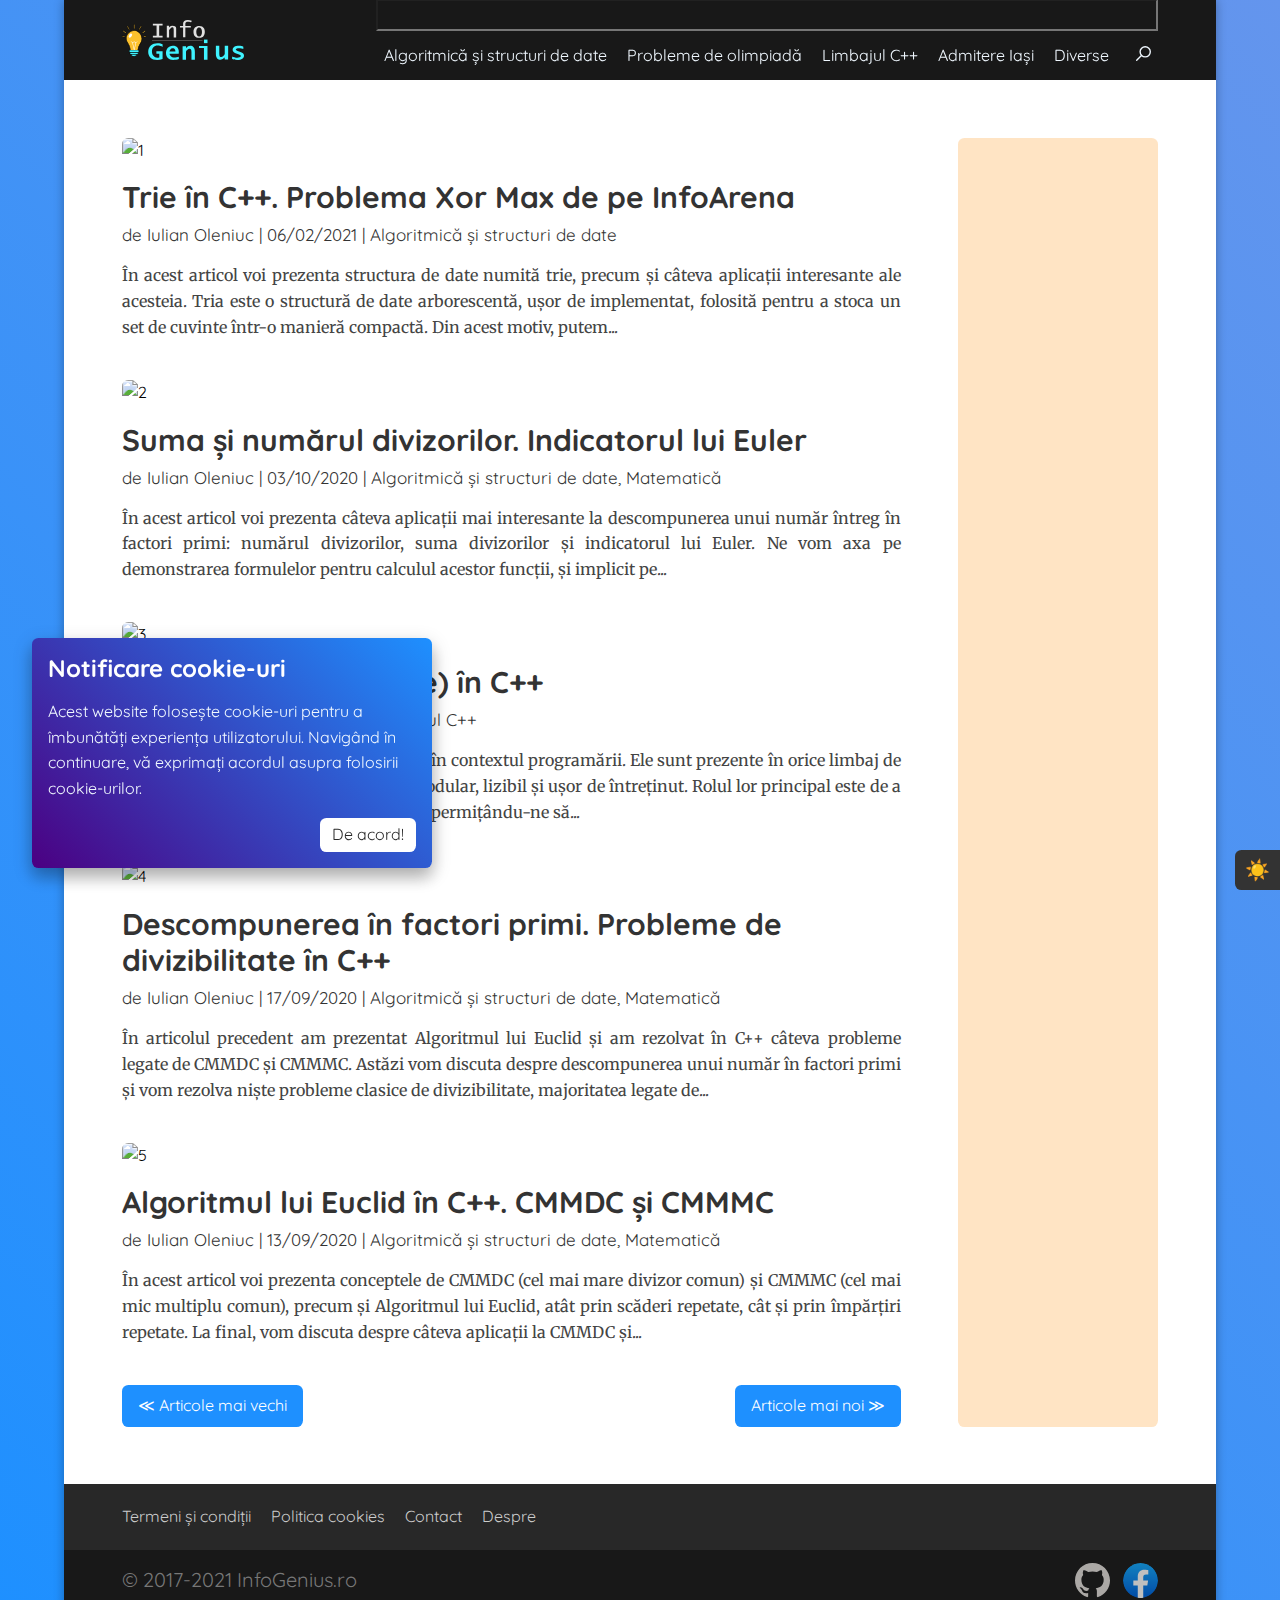
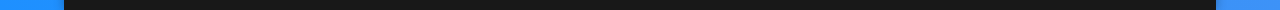
==== commit 17d0bb8f: "Tested the search menu" ====
--- a/index.html
+++ b/index.html
@@ -9,11 +9,11 @@
     <meta name="viewport" content="width=device-width, initial-scale=1, maximum-scale=5">
     <script src="script.js" async></script>
     <link rel="stylesheet" href="style.css">
-    <link rel="icon" href="favicon.png" sizes="314x314">
+    <link rel="icon" href="favicon.svg" sizes="any" type="image/svg+xml">
     <title>InfoGenius – Blog despre informatică și programare</title>
   </head>
 
-  <body>
+  <body class="preload">
     <div class="main-container">
       <div id="dropdown-menu">
         <ul>
@@ -34,6 +34,7 @@
             <span>v2.0</span>
           </div>
           <div class="categories">
+            <input id="big-search-input">
             <ul class="small-screen">
               <li type="button" id="theme-top" onclick="changeTheme()">☀️</li>
               <li>
@@ -47,28 +48,16 @@
                 <div id="bar3"></div>
               </li>
             </ul>
-            <ul class="medium-screen">
-              <li><a href="https://infogenius.ro/category/algoritmica-structuri-de-date/">Algoritmică</a></li>
-              <li><a href="https://infogenius.ro/category/probleme-olimpiada/">Olimpiadă</a></li>
-              <li><a href="https://infogenius.ro/category/limbajul-cpp/">C++</a></li>
-              <li><a href="https://infogenius.ro/category/admitere-iasi/">Admitere</a></li>
-              <li><a href="https://infogenius.ro/category/diverse/">Diverse</a></li>
+            <ul class="medium-and-big-screen">
+              <li><a id="1" href="https://infogenius.ro/category/algoritmica-structuri-de-date/">Algoritmică și structuri de date</a></li>
+              <li><a id="2" href="https://infogenius.ro/category/probleme-olimpiada/">Probleme de olimpiadă</a></li>
+              <li><a id="3" href="https://infogenius.ro/category/limbajul-cpp/">Limbajul C++</a></li>
+              <li><a id="4" href="https://infogenius.ro/category/admitere-iasi/">Admitere Iași</a></li>
+              <li><a id="5" href="https://infogenius.ro/category/diverse/">Diverse</a></li>
               <li>
-                <a href="#!">
+                <button id="big-search" type="button" onclick="bigSearch()">
                   <img src="search.svg" alt="Search" class="search">
-                </a>
-              </li>
-            </ul>
-            <ul class="big-screen">
-              <li><a href="https://infogenius.ro/category/algoritmica-structuri-de-date/">Algoritmică și structuri de date</a></li>
-              <li><a href="https://infogenius.ro/category/probleme-olimpiada/">Probleme de olimpiadă</a></li>
-              <li><a href="https://infogenius.ro/category/limbajul-cpp/">Limbajul C++</a></li>
-              <li><a href="https://infogenius.ro/category/admitere-iasi/">Admitere Iași</a></li>
-              <li><a href="https://infogenius.ro/category/diverse/">Diverse</a></li>
-              <li>
-                <a href="#!">
-                  <img src="search.svg" alt="Search" class="search">
-                </a>
+                </button>
               </li>
             </ul>
           </div>
--- a/style.css
+++ b/style.css
@@ -42,6 +42,10 @@
 
 button {
   outline: none;
+}
+
+.preload * {
+  transition: none !important;
 }
 
 /* ======= BODY ======= */
@@ -308,6 +312,12 @@
     display: none;
   }
   .medium-screen {
+    display: none;
+  }
+}
+
+@media (max-width: 800px) {
+  .medium-and-big-screen {
     display: none;
   }
 }
@@ -592,3 +602,31 @@
 #dropdown-menu li:nth-child(2n) {
   background-color: royalblue;
 }
+
+/* ======= SEARCH ======= */
+
+#big-search {
+  background-color: transparent;
+  border: none;
+}
+
+#big-search:hover {
+  cursor: pointer;
+}
+
+#search {
+  position: fixed;
+  top: 25px;
+  right: 9.5%;
+  border: none;
+  border-radius: .4rem;
+  height: 30px;
+  width: 65%;
+  background-color: #333;
+}
+
+#big-search-input {
+  width: 100%;
+  height: 2rem;
+  background-color: transparent;
+}
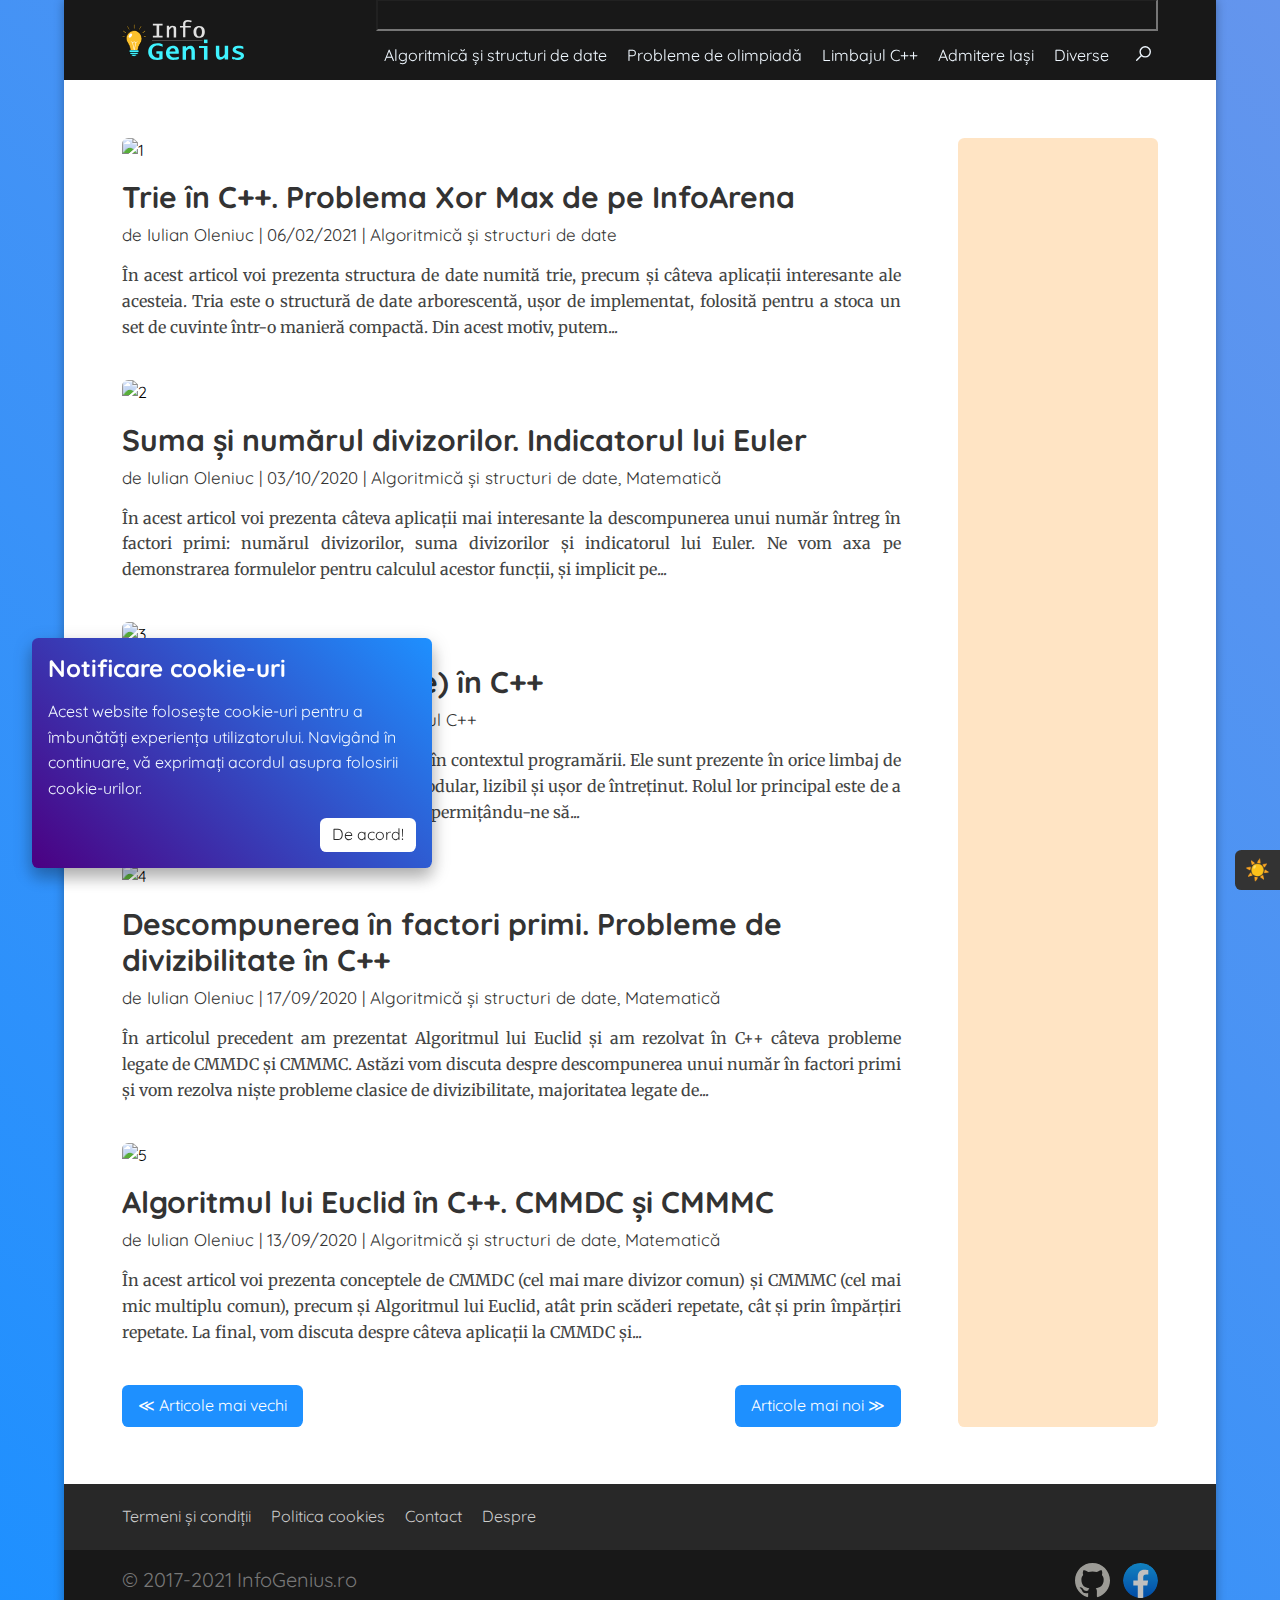
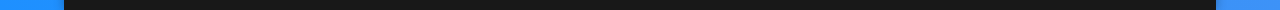
==== commit a24796b2: "Last version before refactoring" ====
--- a/index.html
+++ b/index.html
@@ -2,7 +2,7 @@
 <html lang="ro-RO">
   <head>
     <meta http-equiv="x-ua-compatible" content="ie=edge">
-    <meta http-equiv="content-type" content="text/html; charset=UTF-8">
+    <meta http-equiv="content-type" content="text/html; charset=utf-8">
     <meta name="description" content="InfoGenius este un blog despre informatică și programare, unde prezentăm algoritmi celebri, rezolvăm probleme de olimpiadă și scriem tutoriale despre limbajul C++.">
     <meta name="keywords" content="informatică, programare, algoritmică, olimpiadă, c++">
     <meta name="author" content="Iulian Oleniuc">
--- a/style.css
+++ b/style.css
@@ -434,15 +434,7 @@
 
 .footer-info img:hover {
   filter: brightness(1);
-  transition: filter .3s;
-}
-
-#github {
-  filter: invert(1) brightness(.75);
-}
-
-#github:hover {
-  filter: invert(1) brightness(1);
+  /* transition: filter .3s; */
 }
 
 /* ======= BUTTONS ======= */
